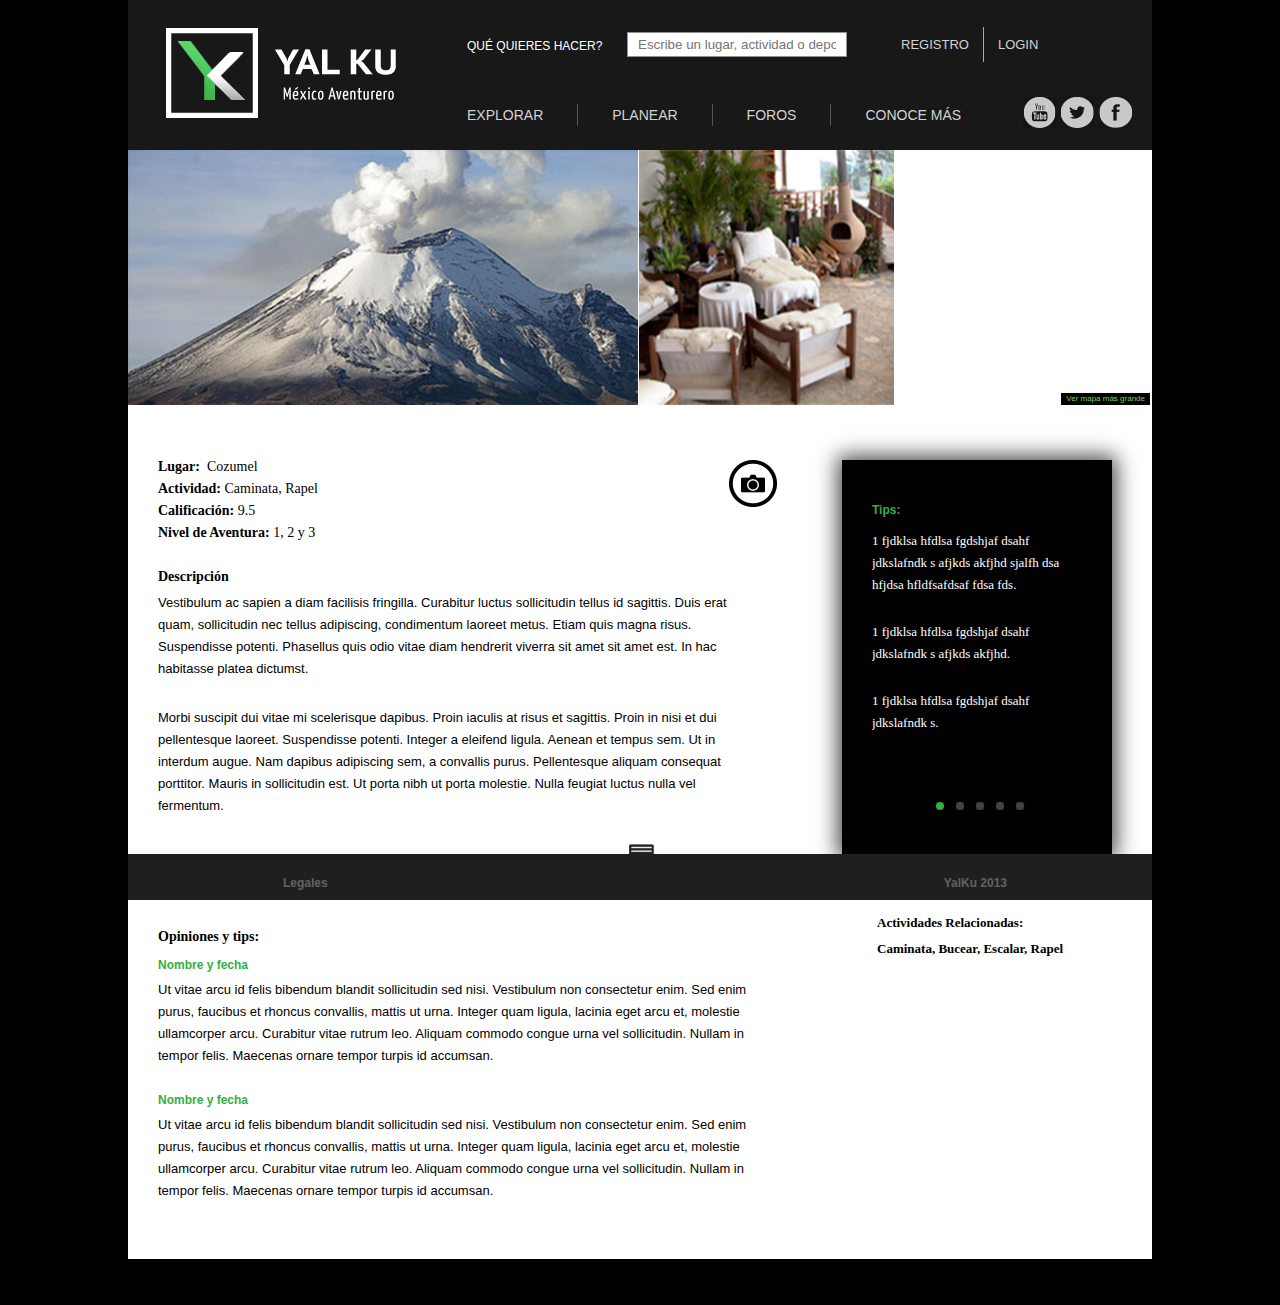
==== public/detalle.html @ 4f86a55d "home y detalle con sus nuevos tamanios (ancho de 1024)@" ====
<!DOCTYPE html PUBLIC "-//W3C//DTD HTML 4.01 Transitional//EN">
<html xmlns="http://www.w3.org/1999/xhtml">
	<head>
		<!-- Ultima actualizacion: 23/SEP/2013 -->
		<meta http-equiv="Content-Type" content="text/html; charset=utf-8" />
		<title>Yalku</title>
		<link rel="stylesheet" href="statics/css/styles.css" type="text/css" media="screen"/>
		<link rel="shortcut icon" href="statics/img/favicon.ico" type="image/x-icon" />
		<script type="text/javascript" src="statics/js/jquery-1.10.2.min.js"></script>
		<script type="text/javascript" src="statics/js/jcarousellite_1.0.1.js"></script>
		<script type="text/javascript" src="statics/js/basic.js"></script>
		<script src="statics/js/modernizr.custom.js"></script>
	</head>
	<body>
		<div id="wrapper">
			<div id="container">
				<!--     ****************     #header   *******************     -->
				<div id="header">
					<div class="logoContainer container">
						<a title="YalKu M&eacute;xico" href="index.html"><img alt="Logo YalKu" src="statics/img/logo-yalku.png" /></a>
					</div><!-- .logoContainer -->

					<div class="topContainer container">
						<div class="menuSearch">
							<label>QUÉ QUIERES HACER?</label>
							<input type="text" placeholder="Escribe un lugar, actividad o deporte" />
						</div>
						<ul class="menuLogin menuHorizontal">
							<li class="cl-effect-5"><a title="REGISTRO" href="#"><span data-hover="REGISTRO">REGISTRO</span></a></li><span class="separator"><!-- separador --></span>
							<li class="cl-effect-5"><a title="LOGIN" href="#"><span data-hover="LOGIN">LOGIN</span></a></li>
						</ul>
						<div class="menuApps displayLogos hidden">
							<a class="logoStore" title="YALKU en App Store" href="#"><img src="statics/img/logo_apple.jpg" /></a>
							<a class="logoStore" title="YALKU en Google Play" href="#"><img src="statics/img/logo_android.jpg" /></a>
							<a class="logoApp" title="YALKU en App Store" href="#"><img src="statics/img/btn_appstore.jpg" /></a>
							<a class="logoApp" title="YALKU en Google Play" href="#"><img src="statics/img/btn_googleplay.jpg" /></a>
						</div>
					</div><!-- .topContainer -->
					
					<div class="bottomContainer container">
						<ul class="menuMain menuHorizontal">
							<li><a title="EXPLORAR" href="#" data-hover="EXPLORAR">EXPLORAR</a></li><span class="separator"><!-- separador --></span>
							<li><a title="PLANEAR" href="#" data-hover="PLANEAR">PLANEAR</a></li><span class="separator"><!-- separador --></span>
							<li><a title="FOROS" href="#" data-hover="FOROS">FOROS</a></li><span class="separator"><!-- separador --></span>
							<li><a title="CONOCE MÁS" href="#" data-hover="CONOCE MÁS">CONOCE MÁS</a></li>
						</ul>
						<ul class="menuSocial menuHorizontal">
							<li><a title="YalKu en Facebook" href="#"><img class="hiddens" alt="" src="statics/img/logo_facebook.jpg" /></a></li>
							<li><a title="YalKu en Twitter" href="#"><img class="hiddens" alt="" src="statics/img/logo_twitter.jpg" /></a></li>
							<li><a title="YalKu en Youtube" href="#"><img class="hiddens" alt="" src="statics/img/logo_youtube.jpg" /></a></li>
						</ul>
					</div><!-- .bottomContainer -->
				</div><!-- #header -->



				<!--     ****************     #content   *******************     -->
				<div id="content">

					<!-- - - - - - - - - - - - - - - - - - inicia detail container - - - - - - - - - - - - - - -->
					<div id="detailContent">
						<div id="headDetail">
							<img class="normal" alt="COZUMEL" src="statics/img/home/img2.jpg" />
							<div class="halfSize">
								<img alt="COZUMEL" src="statics/img/home/img3.jpg" />
							</div>
							<div class="map">
								<iframe width="427" height="430" frameborder="0" scrolling="no" marginheight="0" marginwidth="0" src="https://maps.google.com.mx/maps?f=q&amp;source=s_q&amp;hl=es&amp;geocode=&amp;q=puerto+vallarta&amp;aq=&amp;sll=19.320099,-99.152184&amp;sspn=1.426806,1.270294&amp;ie=UTF8&amp;hq=&amp;hnear=Puerto+Vallarta,+Jalisco&amp;t=m&amp;z=13&amp;ll=20.615845,-105.230256&amp;output=embed"></iframe>
								<small>
									<a href="https://maps.google.com.mx/maps?f=q&amp;source=embed&amp;hl=es&amp;geocode=&amp;q=puerto+vallarta&amp;aq=&amp;sll=19.320099,-99.152184&amp;sspn=1.426806,1.270294&amp;ie=UTF8&amp;hq=&amp;hnear=Puerto+Vallarta,+Jalisco&amp;t=m&amp;z=13&amp;ll=20.615845,-105.230256" style="color:#0000FF;text-align:left">Ver mapa más grande</a>
								</small>
							</div>
							<div class="clear"><!-- clear --></div>
						</div><!-- #headDetail -->

						<div class="bodyDetail">
							<div class="left">
								<div class="placeData infoDataSection">
									<a class="btnGallery btn" title="Galería" href="#"><span class="hidden">Galería</span></a>

									<ul class="dataList">
										<li><span>Lugar:&nbsp;</span> Cozumel</li>
										<li><span>Actividad:</span> Caminata, Rapel</li>
										<li><span>Calificaci&oacute;n:</span> 9.5</li>
										<li><span>Nivel de Aventura:</span> 1, 2 y 3</li>
									</ul>

									<h3>Descripción</h3>

									<p>Vestibulum ac sapien a diam facilisis fringilla. Curabitur luctus sollicitudin tellus id sagittis. Duis erat quam, sollicitudin nec tellus adipiscing, condimentum laoreet metus. Etiam quis magna risus. Suspendisse potenti. Phasellus quis odio vitae diam hendrerit viverra sit amet sit amet est. In hac habitasse platea dictumst.</p>

									<p>Morbi suscipit dui vitae mi scelerisque dapibus. Proin iaculis at risus et sagittis. Proin in nisi et dui pellentesque laoreet. Suspendisse potenti. Integer a eleifend ligula. Aenean et tempus sem. Ut in interdum augue. Nam dapibus adipiscing sem, a convallis purus. Pellentesque aliquam consequat porttitor. Mauris in sollicitudin est. Ut porta nibh ut porta molestie. Nulla feugiat luctus nulla vel fermentum.</p>

									<a class="btnAddTip btn" title="Agregar Sugerencia" href="#"><span class="hidden">Agregar Sugerencia</span></a>

								</div><!-- .placeData -->

								<div class="horizontalSeparator"><!-- Separador horizontal auxiliar --></div>

								<div class="opinionsData infoDataSection">
									<h3>Opiniones y tips:</h3>

									<h4>Nombre y fecha</h4>

									<p>Ut vitae arcu id felis bibendum blandit sollicitudin sed nisi. Vestibulum non consectetur enim. Sed enim purus, faucibus et rhoncus convallis, mattis ut urna. Integer quam ligula, lacinia eget arcu et, molestie ullamcorper arcu. Curabitur vitae rutrum leo. Aliquam commodo congue urna vel sollicitudin. Nullam in tempor felis. Maecenas ornare tempor turpis id accumsan.</p>

									<h4>Nombre y fecha</h4>

									<p>Ut vitae arcu id felis bibendum blandit sollicitudin sed nisi. Vestibulum non consectetur enim. Sed enim purus, faucibus et rhoncus convallis, mattis ut urna. Integer quam ligula, lacinia eget arcu et, molestie ullamcorper arcu. Curabitur vitae rutrum leo. Aliquam commodo congue urna vel sollicitudin. Nullam in tempor felis. Maecenas ornare tempor turpis id accumsan.</p>
								</div><!-- .opinionsData -->
							</div><!-- .left -->

							<div class="right">
								<div class="tipsContainer">
									
									<h4>Tips:</h4>

									<div id="carouselTips" class="carousel auto imageSliderExt">
									    <div class="jCarouselLite tipsListContainer">
									        <ul>
									            <li><span>
									            	<p>1 fjdklsa hfdlsa fgdshjaf dsahf jdkslafndk s afjkds akfjhd sjalfh dsa hfjdsa hfldfsafdsaf fdsa  fds.</p>
									            	<p>1 fjdklsa hfdlsa fgdshjaf dsahf jdkslafndk s afjkds akfjhd.</p>
									            	<p>1 fjdklsa hfdlsa fgdshjaf dsahf jdkslafndk s.</p>
									            </span></li>
									            <li><span>
									            	<p>2 fjdklsa hfdlsa fgdshjaf dsahf jdkslafndk s afjkds akfjhd.</p>
									            	<p>2 fjdklsa hfdlsa fgdshjaf dsahf jdkslafndk s afjkds akfjhd sjalfh dsa hfjdsa hfld aifhdsjakfh djsl fdsa fjkdslafnjlh j</p>
									            </span></li>
									            <li><span>
									            	<p>3 fjdklsa hfdlsa fgdshjaf dsahf jdkslafndk s afjkds akfjhd sjalfh dsa hfjdsa hfld aifhdsjakfh djsl fdsa fjkdslafnjlh fjsak;d f djsafdsa fdsafkdas f kdaf das fdhas fd safhdhfklahfuihasakfjafdjafb  fhdsajklf hdshf d kfdl sahfdf a dhjkfhk j</p>
									            </span></li>
									            <li><span>
									            	<p>4 fjdklsa hfdlsa fgdshjaf dsahf jdkslafndk s afjkds akfjhd sjalfh dsa hfjdsa hfld aifhdsjakfh djsl fdsa fjkdslafnjlh j</p>
									            	<p>4 fjdklsa hfdlsa fgdshjaf dsahf jdkslafndk s.</p>
									            </span></li>
									            <li><span>
									            	<p>5 fjdklsa hfdlsa fgdshjaf dsahf jdkslafndk s afjkds akfjhd sjalfh dsa hfjdsa hfld aifhdsjakfh.</p>
									            	<p>5 fjdklsa hfdlsa fgdshjaf dsahf jdkslafndk s afjkds. djsl fdsa fjkdslafnjlh j.</p>
									            </span></li>
									        </ul>
									    </div><!-- .jCarouselLite -->
									    <div class="clear"></div>  

									    <div class="carouselBtns">
									        <button class="1 selected"><span class="hidden">1</span></button>
									        <button class="2"><span class="hidden">2</span></button>
									        <button class="3"><span class="hidden">3</span></button>
									        <button class="4"><span class="hidden">4</span></button>
									        <button class="5 0"><span class="hidden">5</span></button>
									        <div class="clear"></div>
									    </div> 
									</div><!-- .carouselTips -->  
								</div><!-- .tipsContainer -->

								<div class="textBox">
									<!--ul>
										<li><span>Actividades Relacionadas:</span> Caminata, Bucear, Escalar, Rapel</li>
									</ul-->
									<p>Actividades Relacionadas: Caminata, Bucear, Escalar, Rapel</p>
								</div>
							</div><!-- .right -->
							
							<div class="clear"><!-- clear --></div>
						</div><!-- .bodyDetail -->
					</div><!-- #detailContent -->
					<!-- - - - - - - - - - - - - - - - - - termina detail container - - - - - - - - - - - - - - -->


					<!--p style="font-family:'YanoneBold'">Lorem ipsum dolor sit amet, consectetur adipiscing elit. Mauris tristique molestie varius. Phasellus eget nulla venenatis, malesuada eros at, facilisis tellus. Cras tempor metus sit amet libero venenatis, id congue ipsum interdum. Sed bibendum lacus a odio auctor laoreet. Morbi tellus massa, ullamcorper ut semper quis, interdum et neque. Aenean id nisi imperdiet, dictum justo non, volutpat nibh. Morbi mollis orci in faucibus condimentum. Cras pretium quis lorem et tempor. Nulla consectetur ultrices elit, id sollicitudin nunc auctor eu. Etiam rhoncus molestie lacus eget pretium. Nunc convallis quam vitae pharetra fermentum.</p>

					<p style="font-family:'YanoneLight'">Curabitur auctor eros eget eros vehicula, sit amet scelerisque massa fringilla. Curabitur rutrum tincidunt mollis. Interdum et malesuada fames ac ante ipsum primis in faucibus. Aliquam malesuada sit amet tellus sed viverra. Aliquam molestie facilisis erat nec luctus. Duis eu purus sollicitudin, hendrerit lacus id, dictum neque. Maecenas vestibulum fringilla feugiat. Vestibulum luctus leo eu molestie sollicitudin. Aliquam non enim vulputate, tristique odio laoreet, pretium dolor. Proin commodo mauris ac dui pulvinar, non mollis nulla faucibus.</p>

					<p style="font-family:'YanoneRegular'">Proin adipiscing ut turpis non condimentum. Nullam eu pharetra tellus, ac mattis nunc. Vestibulum tristique lacus quis rutrum pretium. Donec elementum augue ut enim feugiat, et sagittis libero laoreet. Mauris hendrerit lacus eget ante auctor sollicitudin. Maecenas placerat metus molestie dui facilisis, nec pulvinar erat fermentum. Quisque eu vehicula felis. Donec bibendum risus ut felis dapibus sollicitudin.</p>

					<p style="font-family:'YanoneThin'">Sed diam magna, aliquam eu orci eget, suscipit pulvinar orci. Cras vitae posuere sapien. Suspendisse potenti. Nulla non interdum risus, vitae malesuada purus. Fusce convallis sagittis lectus, ornare dignissim ligula ullamcorper ac. Fusce faucibus nunc vitae est feugiat lobortis. Sed aliquet consectetur diam. Praesent ultricies nisl at fermentum sodales. Sed id pretium enim. Donec molestie porttitor elit vel fermentum. Nullam metus mauris, placerat eu tincidunt quis, dictum egestas eros. Donec lacinia ac metus non posuere. Interdum et malesuada fames ac ante ipsum primis in faucibus. Maecenas ac dolor blandit massa lacinia blandit sit amet nec dolor. Nulla purus eros, venenatis non mi at, rhoncus hendrerit risus. Curabitur in sollicitudin eros, non eleifend velit.</p-->
				</div><!-- #content -->



				<!--     ****************     #footer   *******************     -->
				<div id="footer">
					<a href="#">Legales</a>
					<p>YalKu 2013</p>
				</div><!-- #footer -->

			</div><!-- #container -->
		</div><!-- #wrapper -->
	</body>
</html>
<!--
¿¡'<>!"·$%&/()=?¿Ç*^¨Ñ_:;,.-ñ´`+ç≤|@#¢∞¬÷“”≠´‚}][{~–…„'
	-->
---- public/statics/css/styles.css ----
@charset "UTF-8";
/* CSS Document */
/*
* (es) Estilos Principales
* (en) Central Stylesheet
*
* @creator Susana Aguirre
* @proyect YalKu Mexico
* @file styles.css
* @05/09/2013
*
*/
/* Fonts CSS */
@import url(core/fonts.css);
/* Efectos CSS */
@import url(core/fx.css);
/* Core CSS */
@import url(core/core.css);
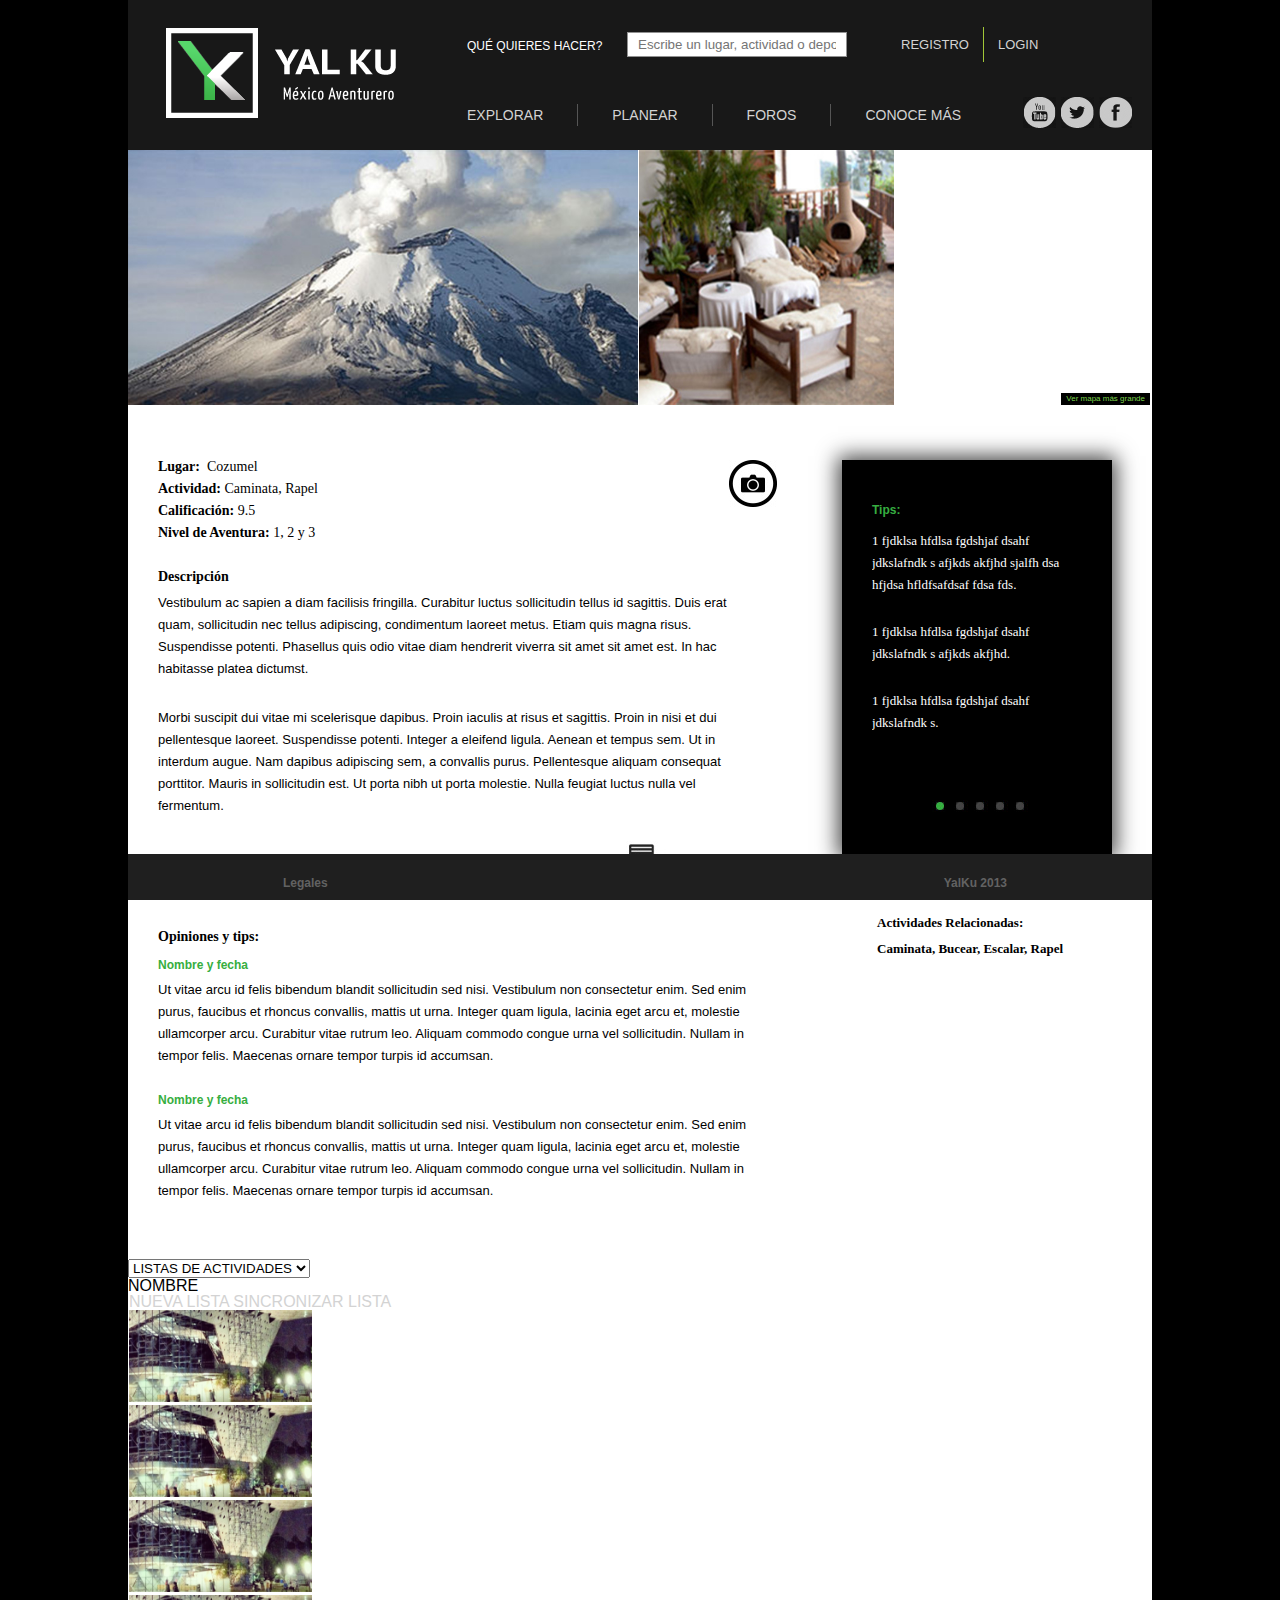
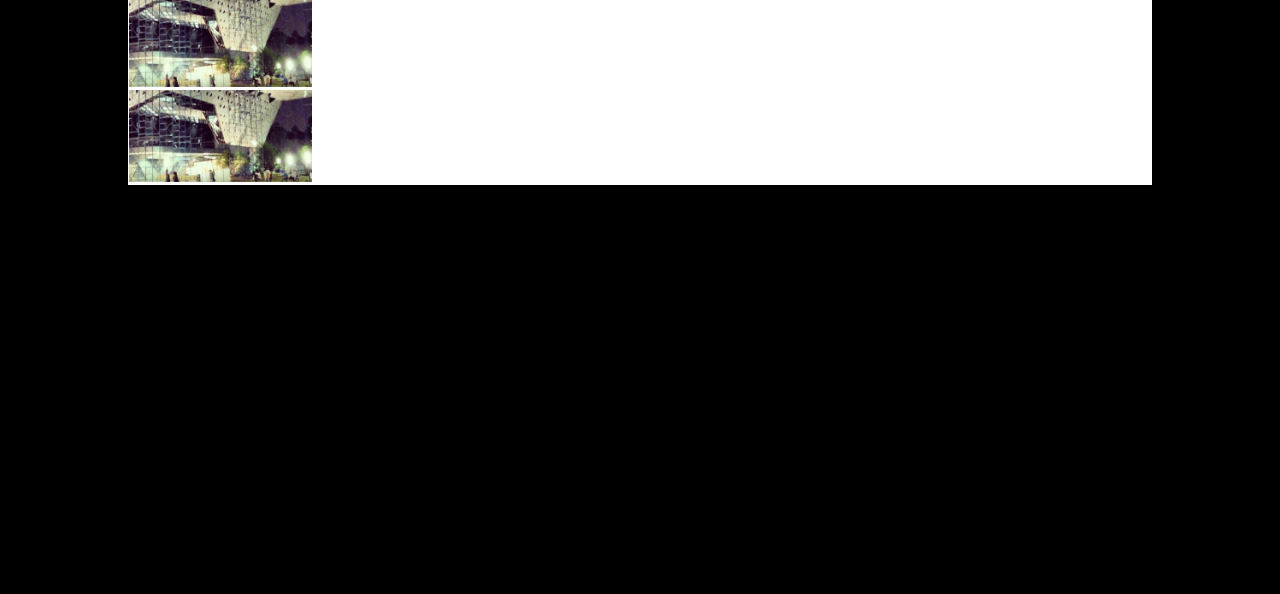
==== commit 44b5183d: "antes de comenzar con el buscador" ====
--- a/public/detalle.html
+++ b/public/detalle.html
@@ -1,7 +1,7 @@
 <!DOCTYPE html PUBLIC "-//W3C//DTD HTML 4.01 Transitional//EN">
 <html xmlns="http://www.w3.org/1999/xhtml">
 	<head>
-		<!-- Ultima actualizacion: 23/SEP/2013 -->
+		<!-- Ultima actualizacion: 03/OCT/2013 -->
 		<meta http-equiv="Content-Type" content="text/html; charset=utf-8" />
 		<title>Yalku</title>
 		<link rel="stylesheet" href="statics/css/styles.css" type="text/css" media="screen"/>
@@ -163,6 +163,26 @@
 							
 							<div class="clear"><!-- clear --></div>
 						</div><!-- .bodyDetail -->
+
+						<div class="listsSection">
+							<div class="headListsSection">
+								<select>
+									<option>LISTAS DE ACTIVIDADES</option>
+								</select>
+								<h5>NOMBRE</h5>
+								<a title="NUEVA LISTA" href="">NUEVA LISTA</a> <span class="separator"><!-- separador --></span>
+								<a title="SINCRONIZAR LISTA" href="">SINCRONIZAR LISTA</a>
+							</div>
+							<div class="bodyListsSection">
+								<ul>
+									<li><a href=""><img src="statics/img/home/img1.jpg" width="183" height="92" /></a></li>
+									<li><a href=""><img src="statics/img/home/img1.jpg" width="183" height="92" /></a></li>
+									<li><a href=""><img src="statics/img/home/img1.jpg" width="183" height="92" /></a></li>
+									<li><a href=""><img src="statics/img/home/img1.jpg" width="183" height="92" /></a></li>
+									<li><a href=""><img src="statics/img/home/img1.jpg" width="183" height="92" /></a></li>
+								</ul>
+							</div>
+						</div><!-- .listsWrapper -->
 					</div><!-- #detailContent -->
 					<!-- - - - - - - - - - - - - - - - - - termina detail container - - - - - - - - - - - - - - -->
 
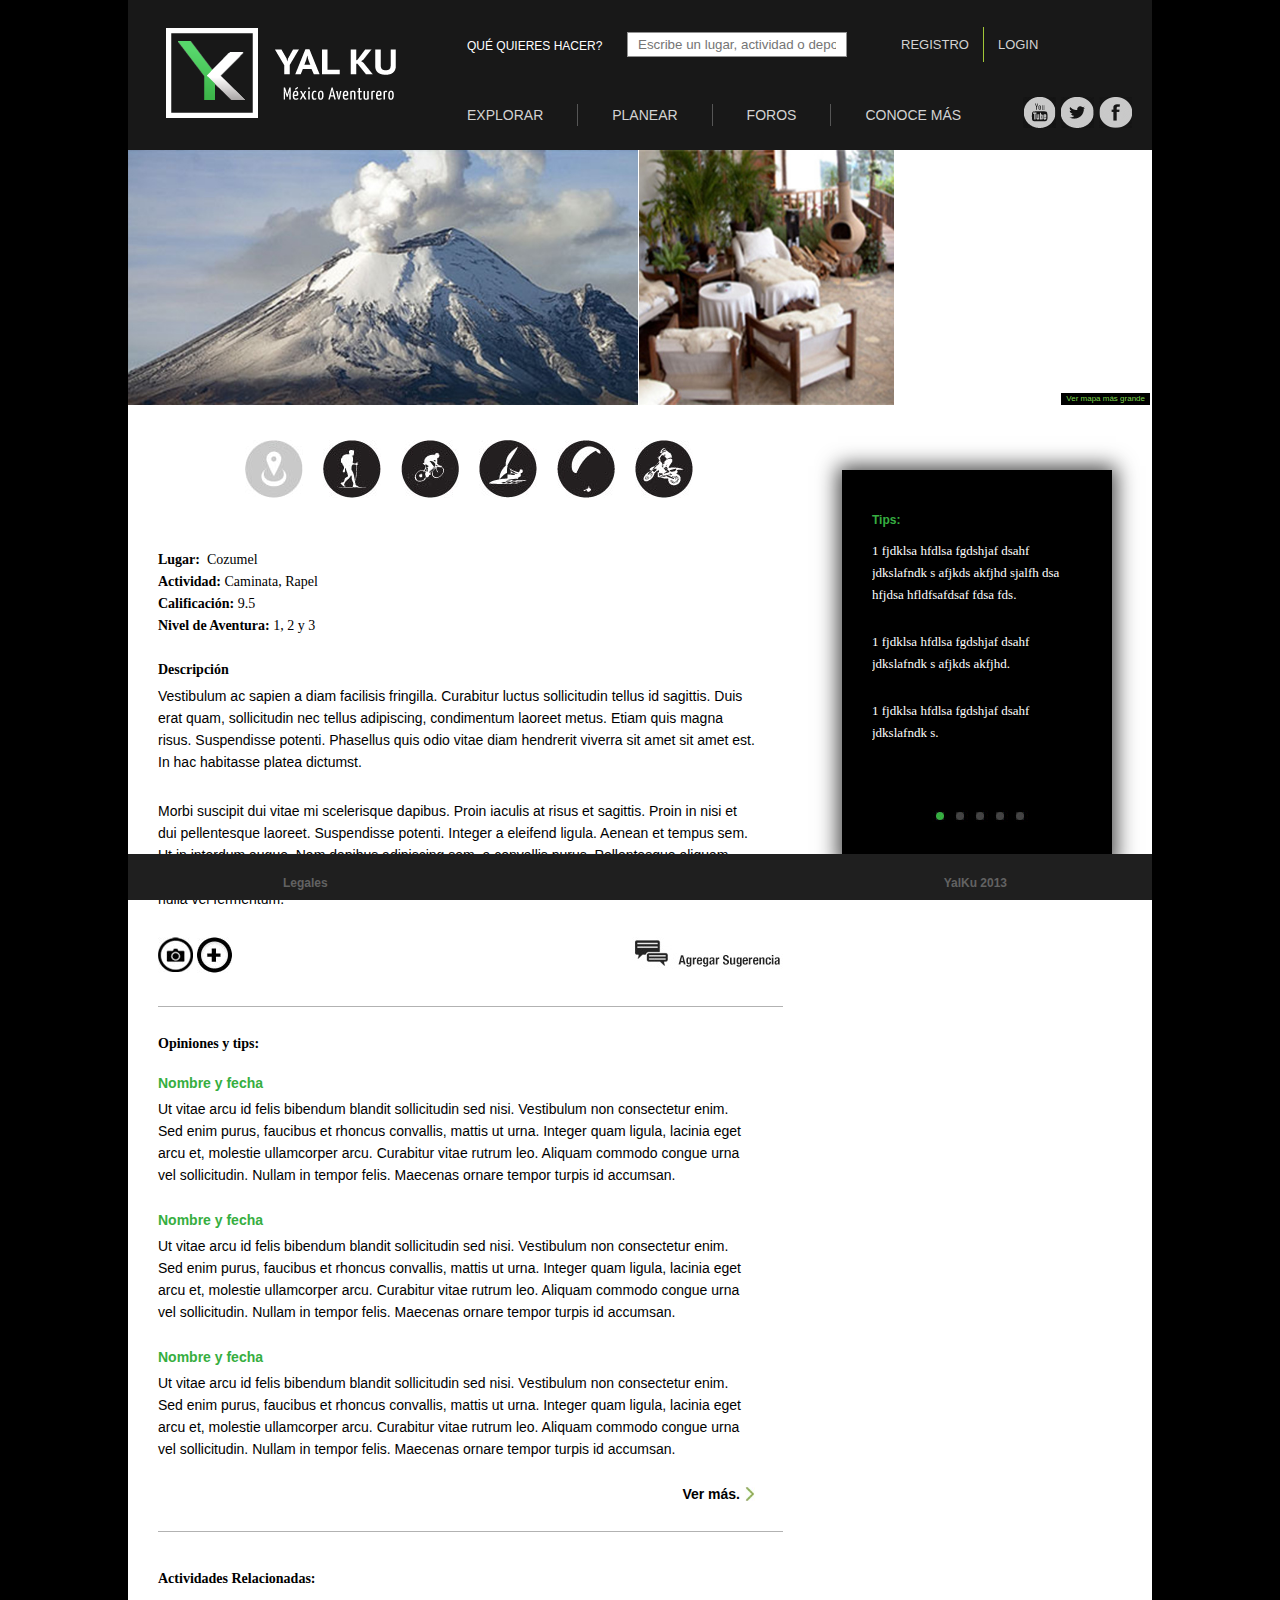
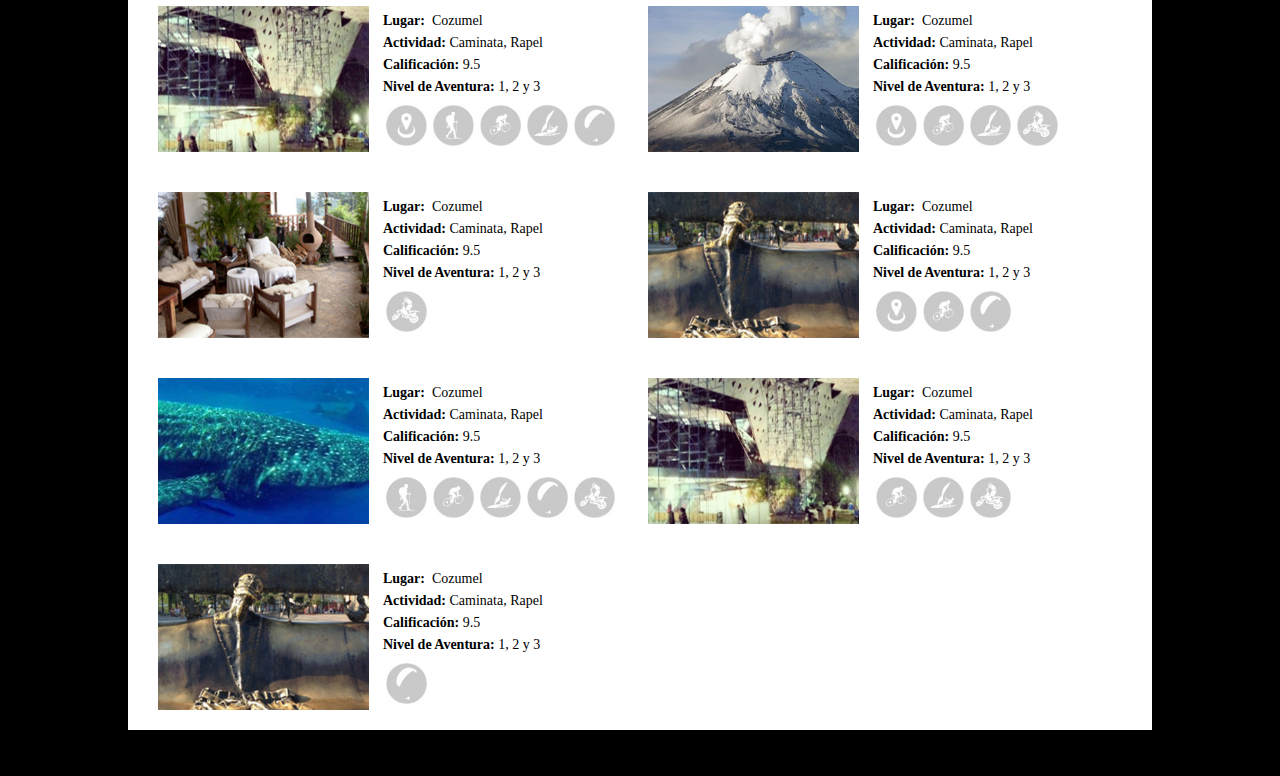
==== commit 98bf3e47: "detalle version 2. Nuevos iconos de filtro y listas de actividades relacionada. (sin galer'ia)" ====
--- a/public/detalle.html
+++ b/public/detalle.html
@@ -76,7 +76,14 @@
 						<div class="bodyDetail">
 							<div class="left">
 								<div class="placeData infoDataSection">
-									<a class="btnGallery btn" title="Galería" href="#"><span class="hidden">Galería</span></a>
+									<ul id="filtersList">
+										<li><a class="location selected" href=""><img class="hidden" src="statics/img/icons/location_black.jpg" /></a></li>
+										<li><a class="hike" href=""><img class="hidden" src="statics/img/icons/hike_black.jpg" /></a></li>
+										<li><a class="bike" href=""><img class="hidden" src="statics/img/icons/bike_black.jpg" /></a></li>
+										<li><a class="water" href=""><img class="hidden" src="statics/img/icons/water_black.jpg" /></a></li>
+										<li><a class="air" href=""><img class="hidden" src="statics/img/icons/air_black.jpg" /></a></li>
+										<li><a class="atv" href=""><img class="hidden" src="statics/img/icons/atv_black.jpg" /></a></li>
+									</ul>
 
 									<ul class="dataList">
 										<li><span>Lugar:&nbsp;</span> Cozumel</li>
@@ -91,8 +98,11 @@
 
 									<p>Morbi suscipit dui vitae mi scelerisque dapibus. Proin iaculis at risus et sagittis. Proin in nisi et dui pellentesque laoreet. Suspendisse potenti. Integer a eleifend ligula. Aenean et tempus sem. Ut in interdum augue. Nam dapibus adipiscing sem, a convallis purus. Pellentesque aliquam consequat porttitor. Mauris in sollicitudin est. Ut porta nibh ut porta molestie. Nulla feugiat luctus nulla vel fermentum.</p>
 
-									<a class="btnAddTip btn" title="Agregar Sugerencia" href="#"><span class="hidden">Agregar Sugerencia</span></a>
-
+									<div class="footBtns">
+										<a class="btnGallery btn" title="Galería" href="#"><span class="hidden">Galería</span></a>
+										<a class="btnAddPlace btn" title="Agregar a mis listas" href="#"><span class="hidden">Agregar</span></a>
+										<a class="btnAddTip btn" title="Agregar Sugerencia" href="#"><span class="hidden">Agregar Sugerencia</span></a>
+									</div>
 								</div><!-- .placeData -->
 
 								<div class="horizontalSeparator"><!-- Separador horizontal auxiliar --></div>
@@ -107,7 +117,18 @@
 									<h4>Nombre y fecha</h4>
 
 									<p>Ut vitae arcu id felis bibendum blandit sollicitudin sed nisi. Vestibulum non consectetur enim. Sed enim purus, faucibus et rhoncus convallis, mattis ut urna. Integer quam ligula, lacinia eget arcu et, molestie ullamcorper arcu. Curabitur vitae rutrum leo. Aliquam commodo congue urna vel sollicitudin. Nullam in tempor felis. Maecenas ornare tempor turpis id accumsan.</p>
+
+									<h4>Nombre y fecha</h4>
+
+									<p>Ut vitae arcu id felis bibendum blandit sollicitudin sed nisi. Vestibulum non consectetur enim. Sed enim purus, faucibus et rhoncus convallis, mattis ut urna. Integer quam ligula, lacinia eget arcu et, molestie ullamcorper arcu. Curabitur vitae rutrum leo. Aliquam commodo congue urna vel sollicitudin. Nullam in tempor felis. Maecenas ornare tempor turpis id accumsan.</p>
+
+									<a class="btn" title="Ver más" href="">Ver más.</a>
+									<div class="clear"></div>
 								</div><!-- .opinionsData -->
+
+								<div class="horizontalSeparator"><!-- Separador horizontal auxiliar --></div>
+
+
 							</div><!-- .left -->
 
 							<div class="right">
@@ -152,37 +173,159 @@
 									    </div> 
 									</div><!-- .carouselTips -->  
 								</div><!-- .tipsContainer -->
-
-								<div class="textBox">
-									<!--ul>
-										<li><span>Actividades Relacionadas:</span> Caminata, Bucear, Escalar, Rapel</li>
-									</ul-->
-									<p>Actividades Relacionadas: Caminata, Bucear, Escalar, Rapel</p>
-								</div>
 							</div><!-- .right -->
 							
 							<div class="clear"><!-- clear --></div>
+
+							<div class="relatedActivities">
+								<h3>Actividades Relacionadas:</h3>
+
+								<div class="activityBlock">
+									<span class="imageContainer">
+										<img alt="Cozumel" src="statics/img/home/img1.jpg" />
+									</span>
+
+									<ul class="dataList">
+										<li><span>Lugar:&nbsp;</span> Cozumel</li>
+										<li><span>Actividad:</span> Caminata, Rapel</li>
+										<li><span>Calificaci&oacute;n:</span> 9.5</li>
+										<li><span>Nivel de Aventura:</span> 1, 2 y 3</li>
+									</ul>
+
+									<ul class="activitiesIcons">
+										<li><img src="statics/img/icons/location_gray.jpg" /></li>
+										<li><img src="statics/img/icons/hike_gray.jpg" /></li>
+										<li><img src="statics/img/icons/bike_gray.jpg" /></li>
+										<li><img src="statics/img/icons/water_gray.jpg" /></li>
+										<li><img src="statics/img/icons/air_gray.jpg" /></li>
+										<li><img src="statics/img/icons/atv_gray.jpg" /></li>
+									</ul>
+									<div class="clear"><!-- clear --></div>
+								</div><!-- .activityBlock -->
+
+								<div class="activityBlock">
+									<span class="imageContainer">
+										<img alt="Cozumel" src="statics/img/home/img2.jpg" />
+									</span>
+
+									<ul class="dataList">
+										<li><span>Lugar:&nbsp;</span> Cozumel</li>
+										<li><span>Actividad:</span> Caminata, Rapel</li>
+										<li><span>Calificaci&oacute;n:</span> 9.5</li>
+										<li><span>Nivel de Aventura:</span> 1, 2 y 3</li>
+									</ul>
+
+									<ul class="activitiesIcons">
+										<li><img src="statics/img/icons/location_gray.jpg" /></li>
+										<li><img src="statics/img/icons/bike_gray.jpg" /></li>
+										<li><img src="statics/img/icons/water_gray.jpg" /></li>
+										<li><img src="statics/img/icons/atv_gray.jpg" /></li>
+									</ul>
+									<div class="clear"><!-- clear --></div>
+								</div><!-- .activityBlock -->
+
+								<div class="activityBlock">
+									<span class="imageContainer">
+										<img alt="Cozumel" src="statics/img/home/img3.jpg" />
+									</span>
+
+									<ul class="dataList">
+										<li><span>Lugar:&nbsp;</span> Cozumel</li>
+										<li><span>Actividad:</span> Caminata, Rapel</li>
+										<li><span>Calificaci&oacute;n:</span> 9.5</li>
+										<li><span>Nivel de Aventura:</span> 1, 2 y 3</li>
+									</ul>
+
+									<ul class="activitiesIcons">
+										<li><img src="statics/img/icons/atv_gray.jpg" /></li>
+									</ul>
+									<div class="clear"><!-- clear --></div>
+								</div><!-- .activityBlock -->
+
+								<div class="activityBlock">
+									<span class="imageContainer">
+										<img alt="Cozumel" src="statics/img/home/img4.jpg" />
+									</span>
+
+									<ul class="dataList">
+										<li><span>Lugar:&nbsp;</span> Cozumel</li>
+										<li><span>Actividad:</span> Caminata, Rapel</li>
+										<li><span>Calificaci&oacute;n:</span> 9.5</li>
+										<li><span>Nivel de Aventura:</span> 1, 2 y 3</li>
+									</ul>
+
+									<ul class="activitiesIcons">
+										<li><img src="statics/img/icons/location_gray.jpg" /></li>
+										<li><img src="statics/img/icons/bike_gray.jpg" /></li>
+										<li><img src="statics/img/icons/air_gray.jpg" /></li>
+									</ul>
+									<div class="clear"><!-- clear --></div>
+								</div><!-- .activityBlock -->
+
+								<div class="activityBlock">
+									<span class="imageContainer">
+										<img alt="Cozumel" src="statics/img/home/img5.jpg" />
+									</span>
+
+									<ul class="dataList">
+										<li><span>Lugar:&nbsp;</span> Cozumel</li>
+										<li><span>Actividad:</span> Caminata, Rapel</li>
+										<li><span>Calificaci&oacute;n:</span> 9.5</li>
+										<li><span>Nivel de Aventura:</span> 1, 2 y 3</li>
+									</ul>
+
+									<ul class="activitiesIcons">
+										<li><img src="statics/img/icons/hike_gray.jpg" /></li>
+										<li><img src="statics/img/icons/bike_gray.jpg" /></li>
+										<li><img src="statics/img/icons/water_gray.jpg" /></li>
+										<li><img src="statics/img/icons/air_gray.jpg" /></li>
+										<li><img src="statics/img/icons/atv_gray.jpg" /></li>
+									</ul>
+									<div class="clear"><!-- clear --></div>
+								</div><!-- .activityBlock -->
+
+								<div class="activityBlock">
+									<span class="imageContainer">
+										<img alt="Cozumel" src="statics/img/home/img6.jpg" />
+									</span>
+
+									<ul class="dataList">
+										<li><span>Lugar:&nbsp;</span> Cozumel</li>
+										<li><span>Actividad:</span> Caminata, Rapel</li>
+										<li><span>Calificaci&oacute;n:</span> 9.5</li>
+										<li><span>Nivel de Aventura:</span> 1, 2 y 3</li>
+									</ul>
+
+									<ul class="activitiesIcons">
+										<li><img src="statics/img/icons/bike_gray.jpg" /></li>
+										<li><img src="statics/img/icons/water_gray.jpg" /></li>
+										<li><img src="statics/img/icons/atv_gray.jpg" /></li>
+									</ul>
+									<div class="clear"><!-- clear --></div>
+								</div><!-- .activityBlock -->
+
+								<div class="activityBlock">
+									<span class="imageContainer">
+										<img alt="Cozumel" src="statics/img/home/img7.jpg" />
+									</span>
+
+									<ul class="dataList">
+										<li><span>Lugar:&nbsp;</span> Cozumel</li>
+										<li><span>Actividad:</span> Caminata, Rapel</li>
+										<li><span>Calificaci&oacute;n:</span> 9.5</li>
+										<li><span>Nivel de Aventura:</span> 1, 2 y 3</li>
+									</ul>
+
+									<ul class="activitiesIcons">
+										<li><img src="statics/img/icons/air_gray.jpg" /></li>
+									</ul>
+									<div class="clear"><!-- clear --></div>
+								</div><!-- .activityBlock -->
+
+								<div class="clear"><!-- clear --></div>
+							</div>
+
 						</div><!-- .bodyDetail -->
-
-						<div class="listsSection">
-							<div class="headListsSection">
-								<select>
-									<option>LISTAS DE ACTIVIDADES</option>
-								</select>
-								<h5>NOMBRE</h5>
-								<a title="NUEVA LISTA" href="">NUEVA LISTA</a> <span class="separator"><!-- separador --></span>
-								<a title="SINCRONIZAR LISTA" href="">SINCRONIZAR LISTA</a>
-							</div>
-							<div class="bodyListsSection">
-								<ul>
-									<li><a href=""><img src="statics/img/home/img1.jpg" width="183" height="92" /></a></li>
-									<li><a href=""><img src="statics/img/home/img1.jpg" width="183" height="92" /></a></li>
-									<li><a href=""><img src="statics/img/home/img1.jpg" width="183" height="92" /></a></li>
-									<li><a href=""><img src="statics/img/home/img1.jpg" width="183" height="92" /></a></li>
-									<li><a href=""><img src="statics/img/home/img1.jpg" width="183" height="92" /></a></li>
-								</ul>
-							</div>
-						</div><!-- .listsWrapper -->
 					</div><!-- #detailContent -->
 					<!-- - - - - - - - - - - - - - - - - - termina detail container - - - - - - - - - - - - - - -->
 
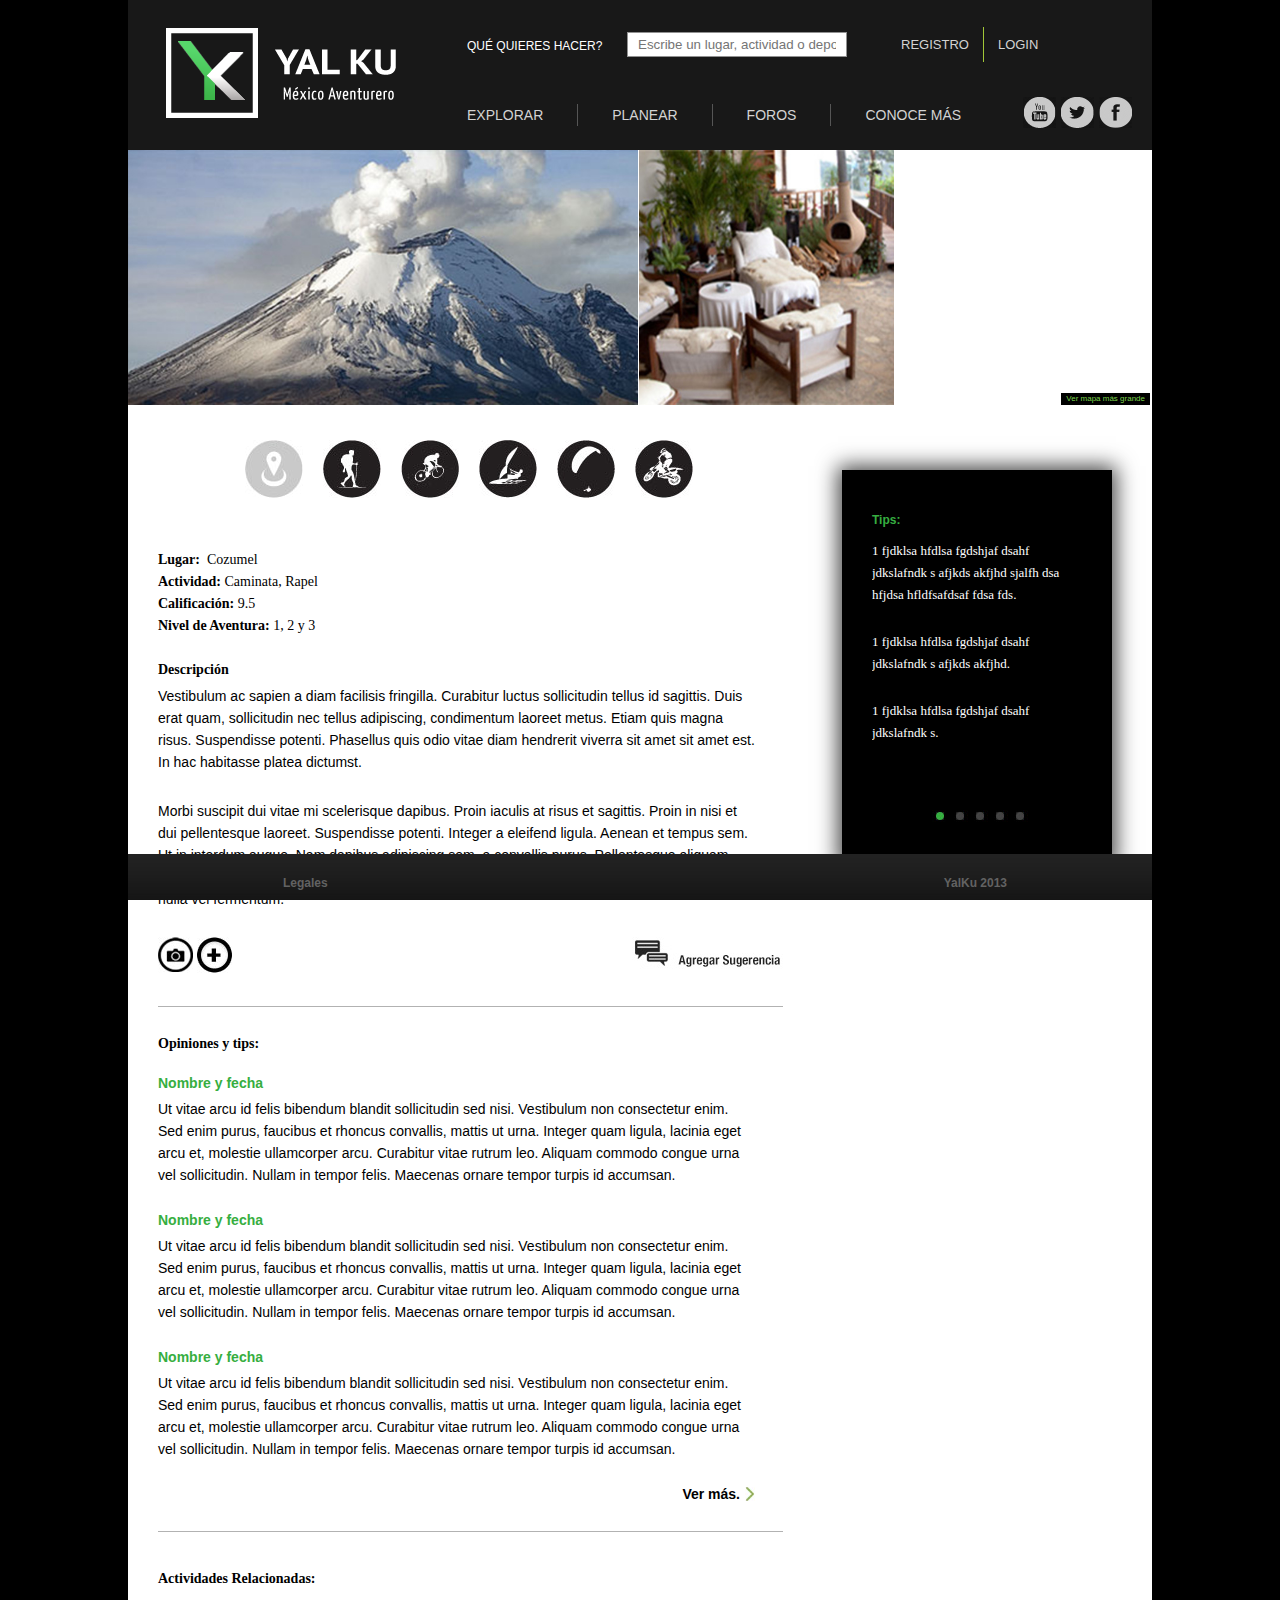
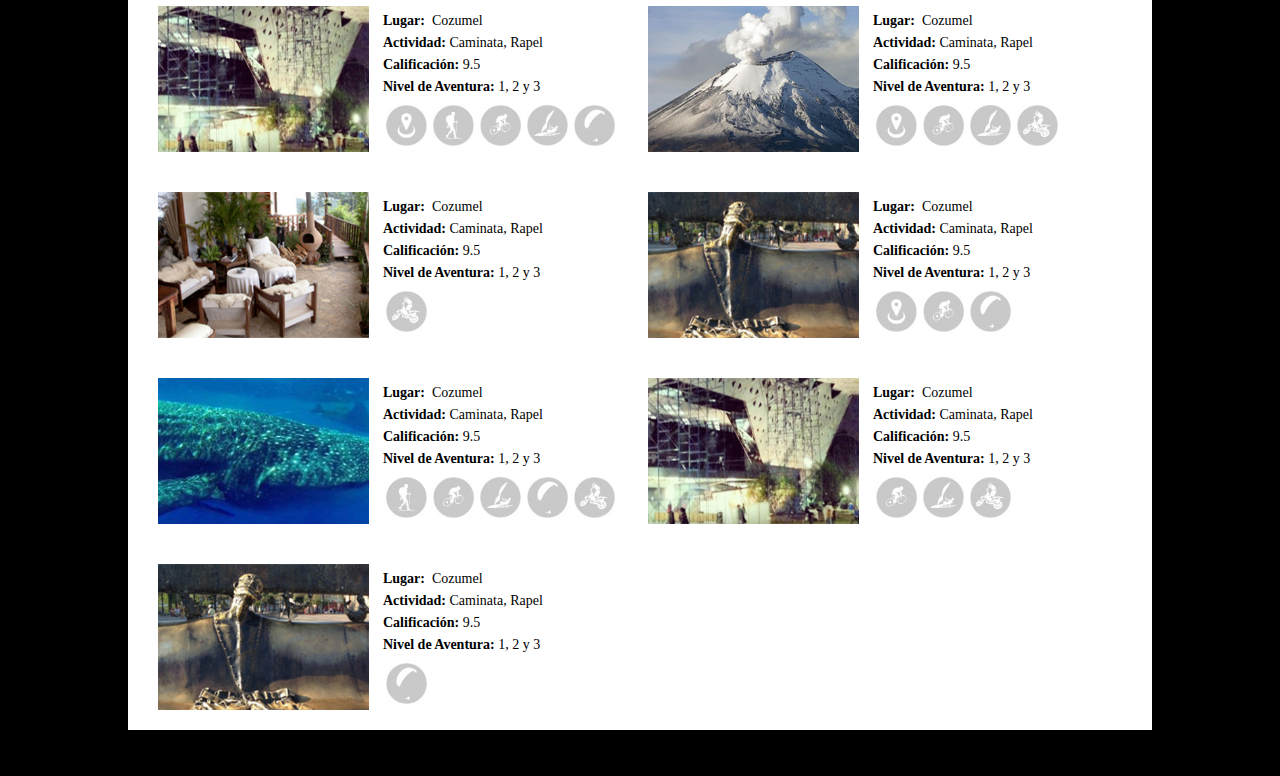
==== commit 60127206: "listas de rutas agregadas y pantallas de registro y login a medias" ====
--- a/public/detalle.html
+++ b/public/detalle.html
@@ -4,7 +4,8 @@
 		<!-- Ultima actualizacion: 03/OCT/2013 -->
 		<meta http-equiv="Content-Type" content="text/html; charset=utf-8" />
 		<title>Yalku</title>
-		<link rel="stylesheet" href="statics/css/styles.css" type="text/css" media="screen"/>
+		<link rel="stylesheet" href="statics/css/styles.css" type="text/css"/>
+		<link rel="stylesheet" href="statics/css/page/detail.css" type="text/css"/>
 		<link rel="shortcut icon" href="statics/img/favicon.ico" type="image/x-icon" />
 		<script type="text/javascript" src="statics/js/jquery-1.10.2.min.js"></script>
 		<script type="text/javascript" src="statics/js/jcarousellite_1.0.1.js"></script>
@@ -99,7 +100,7 @@
 									<p>Morbi suscipit dui vitae mi scelerisque dapibus. Proin iaculis at risus et sagittis. Proin in nisi et dui pellentesque laoreet. Suspendisse potenti. Integer a eleifend ligula. Aenean et tempus sem. Ut in interdum augue. Nam dapibus adipiscing sem, a convallis purus. Pellentesque aliquam consequat porttitor. Mauris in sollicitudin est. Ut porta nibh ut porta molestie. Nulla feugiat luctus nulla vel fermentum.</p>
 
 									<div class="footBtns">
-										<a class="btnGallery btn" title="Galería" href="#"><span class="hidden">Galería</span></a>
+										<a class="btnGallery btn" title="Galería" href="galeria.html"><span class="hidden">Galería</span></a>
 										<a class="btnAddPlace btn" title="Agregar a mis listas" href="#"><span class="hidden">Agregar</span></a>
 										<a class="btnAddTip btn" title="Agregar Sugerencia" href="#"><span class="hidden">Agregar Sugerencia</span></a>
 									</div>
--- a/public/statics/css/styles.css
+++ b/public/statics/css/styles.css
@@ -5,14 +5,20 @@
 * (en) Central Stylesheet
 *
 * @creator Susana Aguirre
-* @proyect YalKu Mexico
+* @project YalKu Mexico
 * @file styles.css
 * @05/09/2013
 *
 */
+/* General CSS */
+@import url(core/general.css);
 /* Fonts CSS */
 @import url(core/fonts.css);
+/* Modal Window CSS */
+@import url(core/modalWindow.css);
+/* Core CSS */
+@import url(core/core.css);
 /* Efectos CSS */
 @import url(core/fx.css);
-/* Core CSS */
-@import url(core/core.css);+/* Fix CSS */
+@import url(core/fix.css);--- a/public/statics/css/page/detail.css
+++ b/public/statics/css/page/detail.css
@@ -0,0 +1,96 @@
+@charset "UTF-8";
+/* CSS Document */
+/*
+ * (es) Estilos para la p'agina de detalle 
+ * (en) detail stylesheet
+ * 
+ * @creator Susana Aguirre
+ * @project YalKu Mexico
+ * @file detail.css
+ * @05/SEP/2013
+ */
+/*  ------------------  DETAIL  ------------------- */
+#detailContent { background: #ffffff; color: #000; }
+#headDetail, #headDetail .map, #headDetail iframe { height: 255px; }
+	#headDetail img, #headDetail .halfSize, #headDetail .map { display: block; float: left; }
+	#headDetail img, #headDetail .halfSize { height: 100%; margin-right: 1px; }
+		#headDetail .halfSize { position: relative; width: 255px; overflow: hidden; background: yellow; }
+		#headDetail .halfSize img { position: absolute; width: auto; left: -50%; }
+	#headDetail img.normal { width: 510px; }
+	#headDetail .map, #headDetail iframe { width: 255px; }
+	#headDetail .map { position: relative; }
+	#headDetail .map small { position: absolute; bottom: 0; right: 0; padding: 2px 5px; background: #000; font-size: 50%; }
+	#headDetail .map small a { color: #7bd24b !important; }
+
+#detailContent .left, #detailContent .right { float: left; padding-bottom: 30px; }
+	#detailContent .left { width: 674px; }
+		#detailContent .infoDataSection { padding: 0 47px 0 30px; }
+		#detailContent .placeData { position: relative; margin-top: 35px; }
+			#filtersList { display: block; height: 58px; padding-left: 77px; }
+			#filtersList li, #filtersList li a { display: block; width: 58px; height: 58px; }
+			#filtersList li { float: left; margin: 0 10px; }
+			#filtersList li a { background: url("../../img/grid-filters.jpg") no-repeat 0 0; }
+				#filtersList .location { background-position: 0px 0px; }
+				#filtersList .location:hover, #filtersList .location.selected { background-position: 0px -58px; }
+				#filtersList .hike { background-position: -58px 0px; }
+				#filtersList .hike:hover, #filtersList .hike.selected { background-position: -58px -58px; }
+				#filtersList .bike { background-position: -116px 0px; }
+				#filtersList .bike:hover, #filtersList .bike.selected { background-position: -116px -58px; }
+				#filtersList .water { background-position: -174px 0px; }
+				#filtersList .water:hover, #filtersList .water.selected { background-position: -174px -58px; }
+				#filtersList .air { background-position: -232px 0px; }
+				#filtersList .air:hover, #filtersList .air.selected { background-position: -232px -58px; }
+				#filtersList .atv { background-position: -290px 0px; }
+				#filtersList .atv:hover, #filtersList .atv.selected { background-position: -290px -58px; }
+			
+			.infoDataSection .dataList { margin-top: 55px; }	
+				 .dataList li span, .infoDataSection h3, .relatedActivities h3 { font-family: Verdana; font-weight: bold; font-size: 14px; }
+				 .dataList li { margin: 8px 0; font-family: Verdana; font-size: 14px; }
+			.infoDataSection h3 { margin-top: 30px; }
+			.infoDataSection h4 { margin-top: 25px; font-size: 14px; }
+			.infoDataSection p { margin: 8px 0 27px; font-size: 14px; line-height: 22px; }
+
+			.infoDataSection .footBtns, .left .horizontalSeparator { width: 625px; }
+
+.btnGallery { display: inline-block; width: 35px; height: 36px; background: url("../../img/btn_galeria.jpg") no-repeat 0 0; }
+.btnAddPlace { display: inline-block; width: 35px; height: 36px; background: url("../../img/btn_agregar_lugar.jpg") no-repeat 0 0; }
+.btnAddTip { display: block; float: right; width: 151px; height: 33px; background: url("../../img/btn_agregar_sugerencia.jpg") no-repeat 0 0; }
+.opinionsData .btn { width: auto; float: right; padding-right: 15px; background: url("../../img/btn_ver_mas_tips.jpg") no-repeat right; color: #000; font-size: 14px; font-weight: bold; }
+.horizontalSeparator { height: 1px; background-color: #b2b2b2; }
+	.left .horizontalSeparator { margin: 30px 0 10px 30px; }
+
+
+	#detailContent .right { width: 350px; }
+		.tipsContainer, #carouselTips, #carouselTips .tipsListContainer { width: 215px; }
+
+		.tipsContainer { /*w:270px;h:395px;*/ padding: 40px 25px 20px 30px; 
+			height: 335px; margin: 65px auto;
+			color: #fff; font-size: 12px; line-height: 20px;
+			background: #000000; -webkit-box-shadow:  0px 0px 20px 4px #444; box-shadow:  0px 0px 20px 4px #444; }
+
+		h4 { color: #36ae40; font-weight: bold; }
+		.tipsContainer p { margin: 10px 0 25px; padding-right: 5px; font-size: 13px; line-height: 22px; font-family: Verdana; }
+
+		#carouselTips { height: 305px; overflow: hidden; }
+		#carouselTips .tipsListContainer ul li { margin-right: 30px; }
+		#carouselTips .tipsListContainer ul li span { display: block; width:215px; height:265px; overflow-y: auto; }
+
+		.carouselBtns { margin: 15 auto 0; width: 100px; height: 12px; background: black }
+		.carouselBtns button { display: block; float: left; width: 16px; height: 12px; margin: 0 2px; padding: 0; 
+			border: none; background: #000000 url("../../img/punto_verde_gris.jpg") no-repeat 2px 0px; }
+		.carouselBtns button.selected { background-position: -10px 0px; }
+		.carouselBtns button:hover { cursor: pointer; }
+
+		.textBox { width: 200px; margin: 0 auto; font-weight: bold; font-family: Verdana; font-size: 13px; line-height: 26px; }
+
+.relatedActivities { padding-left: 30px; }
+.activityBlock { width: 470px; /*min-height: 190px;*/ float: left; margin: 20px 20px 20px 0px; overflow: hidden; }
+	.activityBlock, .activityBlock .imageContainer, .activityBlock .imageContainer img { height: 146px; }
+	.activityBlock .imageContainer { display: block; float: left; position: relative; width: 211px; overflow: hidden; }
+	.activityBlock .imageContainer img { position: absolute; top: 0; left: -18%; width: auto; }
+	.activityBlock .dataList, .activityBlock .activitiesIcons { float: right; width: 245px; }
+		.activitiesIcons img { width: 41px; height: 41px; margin: 3px; display: block; float: left; }
+
+
+
+
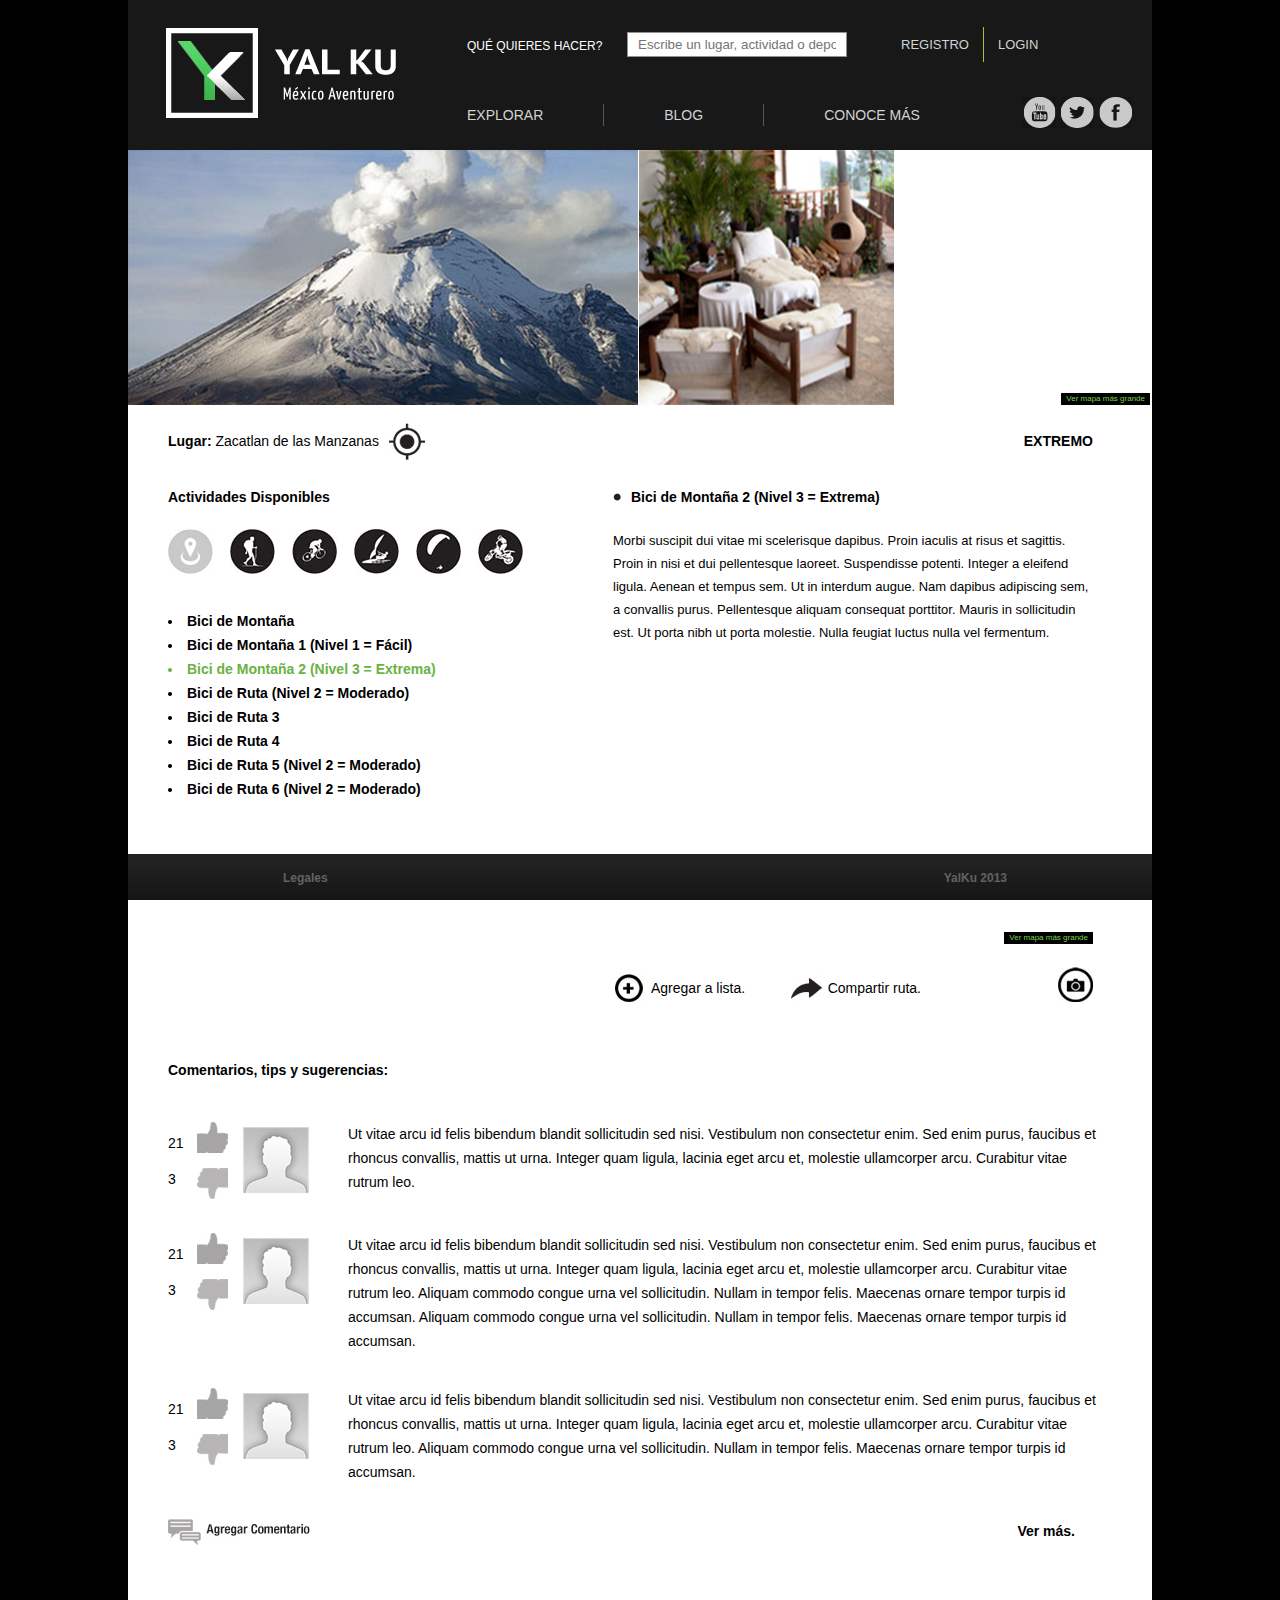
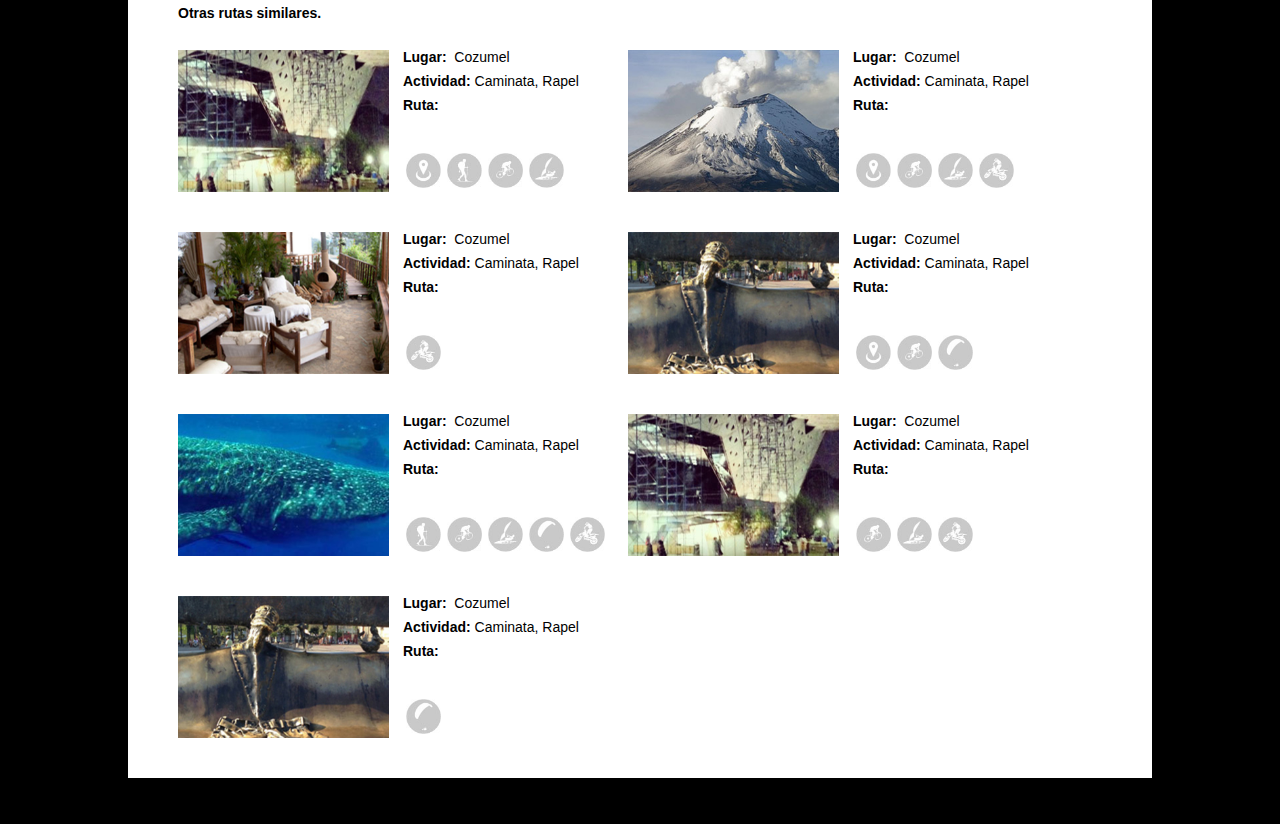
==== commit dc411d3f: "yalku versi'on 3" ====
--- a/public/detalle.html
+++ b/public/detalle.html
@@ -14,6 +14,90 @@
 	</head>
 	<body>
 		<div id="wrapper">
+			
+			<div id="loginWrapper" class="connectModalWindow">
+				<div class="container">
+					<a class="btn btnClose" title="Cerrar" href="#"><span class="hidden">X</span></a>
+					<h4>CONÉCTATE UTILIZANDO</h4>
+					<div class="loginSocialBtns">
+						<a class="btn btnFacebook" href="#"><span class="hidden">f Connect</span></a>
+						<a class="btn btnTwitter" href="#"><span class="hidden">t Sign in with Twitter</span></a>
+					</div>
+					<img class="separator" src="statics/img/login_horizontal_separator.jpg" />
+					<div class="clear"></div>
+
+					<form action="">
+						<fieldset>
+							<div class="row">
+								<label>Correo electrónico</label>
+								<input type="text" name="" value="" placeholder="ejemplo@dominio.com" />
+							</div>
+							<div class="row">
+								<label>Contraseña</label>
+								<input type="password" name="" value="" placeholder="jfkafhdjalfhd" />
+							</div>
+							<div class="horizontalSeparator"><!-- separator --></div>
+							<input class="btnSubmit" type="submit" value="CREAR CUENTA" />
+						</fieldset>
+					</form>
+				</div>
+			</div><!-- #loginWrapper -->
+
+
+			<div id="registerWrapper" class="connectModalWindow">
+				<div class="container">
+					<a class="btn btnClose" title="Cerrar" href="#"><span class="hidden">X</span></a>
+					<h4>CONÉCTATE UTILIZANDO</h4>
+					<div class="loginSocialBtns">
+						<a class="btn btnFacebook" href="#"><span class="hidden">f Connect</span></a>
+						<a class="btn btnTwitter" href="#"><span class="hidden">t Sign in with Twitter</span></a>
+					</div>
+					<img class="separator" src="statics/img/login_horizontal_separator.jpg" />
+					<div class="clear"></div>
+
+					<h4 class="second">UTILIZANDO TU EMAIL<span></span></h4>
+					<form action="">
+						<fieldset>
+							<div class="row">
+								<label>* NOMBRE COMPLETO:</label>
+								<input type="text" name="" value="" placeholder="" />
+							</div>
+							<div class="row">
+								<label>* USUARIO:</label>
+								<input type="text" name="" value="" placeholder="" />
+							</div>
+							<div class="row">
+								<label>* CONTRASEÑA:</label>
+								<input type="password" name="" value="" placeholder="*********" />
+							</div>
+							<div class="row">
+								<label>* CORREO ELECTRÓNICO:</label>
+								<input type="text" name="" value="" placeholder="ejemplo@dominio.com" />
+							</div>
+							<div class="row">
+								<label>&nbsp;&nbsp;CIUDAD:</label>
+								<input type="text" name="" value="" placeholder="" />
+							</div>
+							<div class="row">
+								<label>* SEXO:</label>
+								<input type="text" name="" value="" placeholder="" />
+							</div>
+							<div class="row">
+								<label>* FECHA DE NACIMIENTO:</label>
+								<input type="text" name="" value="" placeholder="DD/MM/AAAA" />
+							</div>
+							<p>* CAMPO OBLIGATORIO</p>
+							<input class="btnSubmit" type="submit" value="ENVIAR" />
+						</fieldset>
+					</form>
+					<div class="clear"></div>
+				</div>
+			</div><!-- #registerWrapper -->
+
+			
+
+
+
 			<div id="container">
 				<!--     ****************     #header   *******************     -->
 				<div id="header">
@@ -27,8 +111,8 @@
 							<input type="text" placeholder="Escribe un lugar, actividad o deporte" />
 						</div>
 						<ul class="menuLogin menuHorizontal">
-							<li class="cl-effect-5"><a title="REGISTRO" href="#"><span data-hover="REGISTRO">REGISTRO</span></a></li><span class="separator"><!-- separador --></span>
-							<li class="cl-effect-5"><a title="LOGIN" href="#"><span data-hover="LOGIN">LOGIN</span></a></li>
+							<li class="cl-effect-5"><a id="linkRegister" title="REGISTRO" href="#"><span data-hover="REGISTRO">REGISTRO</span></a></li><span class="separator"><!-- separador --></span>
+							<li class="cl-effect-5"><a id="linkLogin" title="LOGIN" href="#"><span data-hover="LOGIN">LOGIN</span></a></li>
 						</ul>
 						<div class="menuApps displayLogos hidden">
 							<a class="logoStore" title="YALKU en App Store" href="#"><img src="statics/img/logo_apple.jpg" /></a>
@@ -41,8 +125,7 @@
 					<div class="bottomContainer container">
 						<ul class="menuMain menuHorizontal">
 							<li><a title="EXPLORAR" href="#" data-hover="EXPLORAR">EXPLORAR</a></li><span class="separator"><!-- separador --></span>
-							<li><a title="PLANEAR" href="#" data-hover="PLANEAR">PLANEAR</a></li><span class="separator"><!-- separador --></span>
-							<li><a title="FOROS" href="#" data-hover="FOROS">FOROS</a></li><span class="separator"><!-- separador --></span>
+							<li><a title="BLOG" href="#" data-hover="PLANEAR">BLOG</a></li><span class="separator"><!-- separador --></span>
 							<li><a title="CONOCE MÁS" href="#" data-hover="CONOCE MÁS">CONOCE MÁS</a></li>
 						</ul>
 						<ul class="menuSocial menuHorizontal">
@@ -68,15 +151,16 @@
 							<div class="map">
 								<iframe width="427" height="430" frameborder="0" scrolling="no" marginheight="0" marginwidth="0" src="https://maps.google.com.mx/maps?f=q&amp;source=s_q&amp;hl=es&amp;geocode=&amp;q=puerto+vallarta&amp;aq=&amp;sll=19.320099,-99.152184&amp;sspn=1.426806,1.270294&amp;ie=UTF8&amp;hq=&amp;hnear=Puerto+Vallarta,+Jalisco&amp;t=m&amp;z=13&amp;ll=20.615845,-105.230256&amp;output=embed"></iframe>
 								<small>
-									<a href="https://maps.google.com.mx/maps?f=q&amp;source=embed&amp;hl=es&amp;geocode=&amp;q=puerto+vallarta&amp;aq=&amp;sll=19.320099,-99.152184&amp;sspn=1.426806,1.270294&amp;ie=UTF8&amp;hq=&amp;hnear=Puerto+Vallarta,+Jalisco&amp;t=m&amp;z=13&amp;ll=20.615845,-105.230256" style="color:#0000FF;text-align:left">Ver mapa más grande</a>
+									<a href="https://maps.google.com.mx/maps?f=q&amp;source=embed&amp;hl=es&amp;geocode=&amp;q=puerto+vallarta&amp;aq=&amp;sll=19.320099,-99.152184&amp;sspn=1.426806,1.270294&amp;ie=UTF8&amp;hq=&amp;hnear=Puerto+Vallarta,+Jalisco&amp;t=m&amp;z=13&amp;ll=20.615845,-105.230256" style="color:#0000FF;text-align:left" target="_blank">Ver mapa más grande</a>
 								</small>
-							</div>
+							</div><!-- .map -->
 							<div class="clear"><!-- clear --></div>
 						</div><!-- #headDetail -->
 
 						<div class="bodyDetail">
 							<div class="left">
-								<div class="placeData infoDataSection">
+								<p class="place">Lugar: <strong>Zacatlan de las Manzanas</strong><span></span></p>
+								<h3>Actividades Disponibles</h3>
 									<ul id="filtersList">
 										<li><a class="location selected" href=""><img class="hidden" src="statics/img/icons/location_black.jpg" /></a></li>
 										<li><a class="hike" href=""><img class="hidden" src="statics/img/icons/hike_black.jpg" /></a></li>
@@ -86,100 +170,75 @@
 										<li><a class="atv" href=""><img class="hidden" src="statics/img/icons/atv_black.jpg" /></a></li>
 									</ul>
 
-									<ul class="dataList">
-										<li><span>Lugar:&nbsp;</span> Cozumel</li>
-										<li><span>Actividad:</span> Caminata, Rapel</li>
-										<li><span>Calificaci&oacute;n:</span> 9.5</li>
-										<li><span>Nivel de Aventura:</span> 1, 2 y 3</li>
-									</ul>
-
-									<h3>Descripción</h3>
-
-									<p>Vestibulum ac sapien a diam facilisis fringilla. Curabitur luctus sollicitudin tellus id sagittis. Duis erat quam, sollicitudin nec tellus adipiscing, condimentum laoreet metus. Etiam quis magna risus. Suspendisse potenti. Phasellus quis odio vitae diam hendrerit viverra sit amet sit amet est. In hac habitasse platea dictumst.</p>
-
-									<p>Morbi suscipit dui vitae mi scelerisque dapibus. Proin iaculis at risus et sagittis. Proin in nisi et dui pellentesque laoreet. Suspendisse potenti. Integer a eleifend ligula. Aenean et tempus sem. Ut in interdum augue. Nam dapibus adipiscing sem, a convallis purus. Pellentesque aliquam consequat porttitor. Mauris in sollicitudin est. Ut porta nibh ut porta molestie. Nulla feugiat luctus nulla vel fermentum.</p>
-
-									<div class="footBtns">
-										<a class="btnGallery btn" title="Galería" href="galeria.html"><span class="hidden">Galería</span></a>
-										<a class="btnAddPlace btn" title="Agregar a mis listas" href="#"><span class="hidden">Agregar</span></a>
-										<a class="btnAddTip btn" title="Agregar Sugerencia" href="#"><span class="hidden">Agregar Sugerencia</span></a>
+									<ul class="routesList">
+										<li>Bici de Montaña</li>
+										<li>Bici de Montaña 1 (Nivel 1 = F&aacute;cil)</li>
+										<li class="selected">Bici de Montaña 2 (Nivel 3 = Extrema)</li>
+										<li>Bici de Ruta (Nivel 2 = Moderado)</li>
+										<li>Bici de Ruta 3</li>
+										<li>Bici de Ruta 4</li>
+										<li>Bici de Ruta 5 (Nivel 2 = Moderado)</li>
+										<li>Bici de Ruta 6 (Nivel 2 = Moderado)</li>
+									</ul>
+							</div><!-- .left -->
+
+							<div class="right">
+								<p class="difficulty">EXTREMO</p>
+								<h3>Bici de Montaña 2 (Nivel 3 = Extrema)</h3>
+								<p class="intro">Morbi suscipit dui vitae mi scelerisque dapibus. Proin iaculis at risus et sagittis. Proin in nisi et dui pellentesque laoreet. Suspendisse potenti. Integer a eleifend ligula. Aenean et tempus sem. Ut in interdum augue. Nam dapibus adipiscing sem, a convallis purus. Pellentesque aliquam consequat porttitor. Mauris in sollicitudin est. Ut porta nibh ut porta molestie. Nulla feugiat luctus nulla vel fermentum.</p>
+
+								<div class="map">
+									<iframe width="480" height="280" frameborder="0" scrolling="no" marginheight="0" marginwidth="0" src="https://maps.google.com.mx/maps?f=q&amp;source=s_q&amp;hl=es&amp;geocode=&amp;q=puerto+vallarta&amp;aq=&amp;sll=19.320099,-99.152184&amp;sspn=1.426806,1.270294&amp;ie=UTF8&amp;hq=&amp;hnear=Puerto+Vallarta,+Jalisco&amp;t=m&amp;z=13&amp;ll=20.615845,-105.230256&amp;output=embed"></iframe>
+									<small>
+										<a href="https://maps.google.com.mx/maps?f=q&amp;source=embed&amp;hl=es&amp;geocode=&amp;q=puerto+vallarta&amp;aq=&amp;sll=19.320099,-99.152184&amp;sspn=1.426806,1.270294&amp;ie=UTF8&amp;hq=&amp;hnear=Puerto+Vallarta,+Jalisco&amp;t=m&amp;z=13&amp;ll=20.615845,-105.230256" style="color:#0000FF;text-align:left" target="_blank">Ver mapa más grande</a>
+									</small>
+								</div>
+
+								<a class="btn btnAddToList" title="Agregar a lista" href="#">Agregar a lista.</a>
+								<a class="btn btnShareRoute" title="Compartir ruta" href="#">Compartir ruta.</a>
+								<a class="btn btnGallery" title="Galería" href="galeria.html"><span class="hidden">Ver Galería</span></a>
+							</div><!-- .right -->
+
+
+							<div id="opinionsSection">
+								<h3>Comentarios, tips y sugerencias:</h3>
+
+								<div class="commentBox">
+									<div class="likeBtns">
+										<a class="countLike" title="Me gusta" href="#">21</a>
+										<a class="countDislike" title="No me gusta" href="#">3</a>
 									</div>
-								</div><!-- .placeData -->
-
-								<div class="horizontalSeparator"><!-- Separador horizontal auxiliar --></div>
-
-								<div class="opinionsData infoDataSection">
-									<h3>Opiniones y tips:</h3>
-
-									<h4>Nombre y fecha</h4>
-
-									<p>Ut vitae arcu id felis bibendum blandit sollicitudin sed nisi. Vestibulum non consectetur enim. Sed enim purus, faucibus et rhoncus convallis, mattis ut urna. Integer quam ligula, lacinia eget arcu et, molestie ullamcorper arcu. Curabitur vitae rutrum leo. Aliquam commodo congue urna vel sollicitudin. Nullam in tempor felis. Maecenas ornare tempor turpis id accumsan.</p>
-
-									<h4>Nombre y fecha</h4>
-
-									<p>Ut vitae arcu id felis bibendum blandit sollicitudin sed nisi. Vestibulum non consectetur enim. Sed enim purus, faucibus et rhoncus convallis, mattis ut urna. Integer quam ligula, lacinia eget arcu et, molestie ullamcorper arcu. Curabitur vitae rutrum leo. Aliquam commodo congue urna vel sollicitudin. Nullam in tempor felis. Maecenas ornare tempor turpis id accumsan.</p>
-
-									<h4>Nombre y fecha</h4>
-
-									<p>Ut vitae arcu id felis bibendum blandit sollicitudin sed nisi. Vestibulum non consectetur enim. Sed enim purus, faucibus et rhoncus convallis, mattis ut urna. Integer quam ligula, lacinia eget arcu et, molestie ullamcorper arcu. Curabitur vitae rutrum leo. Aliquam commodo congue urna vel sollicitudin. Nullam in tempor felis. Maecenas ornare tempor turpis id accumsan.</p>
-
-									<a class="btn" title="Ver más" href="">Ver más.</a>
-									<div class="clear"></div>
-								</div><!-- .opinionsData -->
-
-								<div class="horizontalSeparator"><!-- Separador horizontal auxiliar --></div>
-
-
-							</div><!-- .left -->
-
-							<div class="right">
-								<div class="tipsContainer">
-									
-									<h4>Tips:</h4>
-
-									<div id="carouselTips" class="carousel auto imageSliderExt">
-									    <div class="jCarouselLite tipsListContainer">
-									        <ul>
-									            <li><span>
-									            	<p>1 fjdklsa hfdlsa fgdshjaf dsahf jdkslafndk s afjkds akfjhd sjalfh dsa hfjdsa hfldfsafdsaf fdsa  fds.</p>
-									            	<p>1 fjdklsa hfdlsa fgdshjaf dsahf jdkslafndk s afjkds akfjhd.</p>
-									            	<p>1 fjdklsa hfdlsa fgdshjaf dsahf jdkslafndk s.</p>
-									            </span></li>
-									            <li><span>
-									            	<p>2 fjdklsa hfdlsa fgdshjaf dsahf jdkslafndk s afjkds akfjhd.</p>
-									            	<p>2 fjdklsa hfdlsa fgdshjaf dsahf jdkslafndk s afjkds akfjhd sjalfh dsa hfjdsa hfld aifhdsjakfh djsl fdsa fjkdslafnjlh j</p>
-									            </span></li>
-									            <li><span>
-									            	<p>3 fjdklsa hfdlsa fgdshjaf dsahf jdkslafndk s afjkds akfjhd sjalfh dsa hfjdsa hfld aifhdsjakfh djsl fdsa fjkdslafnjlh fjsak;d f djsafdsa fdsafkdas f kdaf das fdhas fd safhdhfklahfuihasakfjafdjafb  fhdsajklf hdshf d kfdl sahfdf a dhjkfhk j</p>
-									            </span></li>
-									            <li><span>
-									            	<p>4 fjdklsa hfdlsa fgdshjaf dsahf jdkslafndk s afjkds akfjhd sjalfh dsa hfjdsa hfld aifhdsjakfh djsl fdsa fjkdslafnjlh j</p>
-									            	<p>4 fjdklsa hfdlsa fgdshjaf dsahf jdkslafndk s.</p>
-									            </span></li>
-									            <li><span>
-									            	<p>5 fjdklsa hfdlsa fgdshjaf dsahf jdkslafndk s afjkds akfjhd sjalfh dsa hfjdsa hfld aifhdsjakfh.</p>
-									            	<p>5 fjdklsa hfdlsa fgdshjaf dsahf jdkslafndk s afjkds. djsl fdsa fjkdslafnjlh j.</p>
-									            </span></li>
-									        </ul>
-									    </div><!-- .jCarouselLite -->
-									    <div class="clear"></div>  
-
-									    <div class="carouselBtns">
-									        <button class="1 selected"><span class="hidden">1</span></button>
-									        <button class="2"><span class="hidden">2</span></button>
-									        <button class="3"><span class="hidden">3</span></button>
-									        <button class="4"><span class="hidden">4</span></button>
-									        <button class="5 0"><span class="hidden">5</span></button>
-									        <div class="clear"></div>
-									    </div> 
-									</div><!-- .carouselTips -->  
-								</div><!-- .tipsContainer -->
-							</div><!-- .right -->
+									<img src="statics/img/avatarUser.jpg" />
+									<p class="comment">Ut vitae arcu id felis bibendum blandit sollicitudin sed nisi. Vestibulum non consectetur enim. Sed enim purus, faucibus et rhoncus convallis, mattis ut urna. Integer quam ligula, lacinia eget arcu et, molestie ullamcorper arcu. Curabitur vitae rutrum leo.</p>
+								</div>
+
+								<div class="commentBox">
+									<div class="likeBtns">
+										<a class="countLike" title="Me gusta" href="#">21</a>
+										<a class="countDislike" title="No me gusta" href="#">3</a>
+									</div>
+									<img src="statics/img/avatarUser.jpg" />
+									<p class="comment">Ut vitae arcu id felis bibendum blandit sollicitudin sed nisi. Vestibulum non consectetur enim. Sed enim purus, faucibus et rhoncus convallis, mattis ut urna. Integer quam ligula, lacinia eget arcu et, molestie ullamcorper arcu. Curabitur vitae rutrum leo. Aliquam commodo congue urna vel sollicitudin. Nullam in tempor felis. Maecenas ornare tempor turpis id accumsan. Aliquam commodo congue urna vel sollicitudin. Nullam in tempor felis. Maecenas ornare tempor turpis id accumsan.</p>
+								</div>
+
+								<div class="commentBox">
+									<div class="likeBtns">
+										<a class="countLike" title="Me gusta" href="#">21</a>
+										<a class="countDislike" title="No me gusta" href="#">3</a>
+									</div>
+									<img src="statics/img/avatarUser.jpg" />
+									<p class="comment">Ut vitae arcu id felis bibendum blandit sollicitudin sed nisi. Vestibulum non consectetur enim. Sed enim purus, faucibus et rhoncus convallis, mattis ut urna. Integer quam ligula, lacinia eget arcu et, molestie ullamcorper arcu. Curabitur vitae rutrum leo. Aliquam commodo congue urna vel sollicitudin. Nullam in tempor felis. Maecenas ornare tempor turpis id accumsan.</p>
+								</div>
+
+								<a class="btnAddComment btn" title="Agregar Comentario" href="#"><span class="hidden">Agregar Comentario</span></a>
+								<a class="btnSeeMore btn" title="Ver más" href="">Ver más.</a>
+								<div class="clear"></div>
+							</div><!-- #opinionsSection -->
 							
 							<div class="clear"><!-- clear --></div>
 
 							<div class="relatedActivities">
-								<h3>Actividades Relacionadas:</h3>
+								<h3>Otras rutas similares.</h3>
 
 								<div class="activityBlock">
 									<span class="imageContainer">
@@ -187,14 +246,88 @@
 									</span>
 
 									<ul class="dataList">
-										<li><span>Lugar:&nbsp;</span> Cozumel</li>
-										<li><span>Actividad:</span> Caminata, Rapel</li>
-										<li><span>Calificaci&oacute;n:</span> 9.5</li>
-										<li><span>Nivel de Aventura:</span> 1, 2 y 3</li>
+										<li><strong>Lugar:&nbsp;</strong> Cozumel</li>
+										<li><strong>Actividad:</strong> Caminata, Rapel</li>
+										<li><strong>Ruta:</strong> </li>
 									</ul>
 
 									<ul class="activitiesIcons">
 										<li><img src="statics/img/icons/location_gray.jpg" /></li>
+										<li><img src="statics/img/icons/hike_gray.jpg" /></li>
+										<li><img src="statics/img/icons/bike_gray.jpg" /></li>
+										<li><img src="statics/img/icons/water_gray.jpg" /></li>
+									</ul>
+									<div class="clear"><!-- clear --></div>
+								</div><!-- .activityBlock -->
+
+								<div class="activityBlock">
+									<span class="imageContainer">
+										<img alt="Cozumel" src="statics/img/home/img2.jpg" />
+									</span>
+
+									<ul class="dataList">
+										<li><strong>Lugar:&nbsp;</strong> Cozumel</li>
+										<li><strong>Actividad:</strong> Caminata, Rapel</li>
+										<li><strong>Ruta:</strong> </li>									
+									</ul>
+
+									<ul class="activitiesIcons">
+										<li><img src="statics/img/icons/location_gray.jpg" /></li>
+										<li><img src="statics/img/icons/bike_gray.jpg" /></li>
+										<li><img src="statics/img/icons/water_gray.jpg" /></li>
+										<li><img src="statics/img/icons/atv_gray.jpg" /></li>
+									</ul>
+									<div class="clear"><!-- clear --></div>
+								</div><!-- .activityBlock -->
+
+								<div class="activityBlock">
+									<span class="imageContainer">
+										<img alt="Cozumel" src="statics/img/home/img3.jpg" />
+									</span>
+
+									<ul class="dataList">
+										<li><strong>Lugar:&nbsp;</strong> Cozumel</li>
+										<li><strong>Actividad:</strong> Caminata, Rapel</li>
+										<li><strong>Ruta:</strong> </li>									
+									</ul>
+
+									<ul class="activitiesIcons">
+										<li><img src="statics/img/icons/atv_gray.jpg" /></li>
+									</ul>
+									<div class="clear"><!-- clear --></div>
+								</div><!-- .activityBlock -->
+
+								<div class="activityBlock">
+									<span class="imageContainer">
+										<img alt="Cozumel" src="statics/img/home/img4.jpg" />
+									</span>
+
+									<ul class="dataList">
+										<li><strong>Lugar:&nbsp;</strong> Cozumel</li>
+										<li><strong>Actividad:</strong> Caminata, Rapel</li>
+										<li><strong>Ruta:</strong> </li>										
+									</ul>
+
+									<ul class="activitiesIcons">
+										<li><img src="statics/img/icons/location_gray.jpg" /></li>
+										<li><img src="statics/img/icons/bike_gray.jpg" /></li>
+										<li><img src="statics/img/icons/air_gray.jpg" /></li>
+									</ul>
+									<div class="clear"><!-- clear --></div>
+								</div><!-- .activityBlock -->
+
+								<div class="activityBlock">
+									<span class="imageContainer">
+										<img alt="Cozumel" src="statics/img/home/img5.jpg" />
+									</span>
+
+									<ul class="dataList">
+										<li><strong>Lugar:&nbsp;</strong> Cozumel</li>
+										<li><strong>Actividad:</strong> Caminata, Rapel</li>
+										<li><strong>Ruta:</strong> </li>									
+									</ul>
+
+									<ul class="activitiesIcons">
 										<li><img src="statics/img/icons/hike_gray.jpg" /></li>
 										<li><img src="statics/img/icons/bike_gray.jpg" /></li>
 										<li><img src="statics/img/icons/water_gray.jpg" /></li>
@@ -206,18 +339,16 @@
 
 								<div class="activityBlock">
 									<span class="imageContainer">
-										<img alt="Cozumel" src="statics/img/home/img2.jpg" />
-									</span>
-
-									<ul class="dataList">
-										<li><span>Lugar:&nbsp;</span> Cozumel</li>
-										<li><span>Actividad:</span> Caminata, Rapel</li>
-										<li><span>Calificaci&oacute;n:</span> 9.5</li>
-										<li><span>Nivel de Aventura:</span> 1, 2 y 3</li>
-									</ul>
-
-									<ul class="activitiesIcons">
-										<li><img src="statics/img/icons/location_gray.jpg" /></li>
+										<img alt="Cozumel" src="statics/img/home/img6.jpg" />
+									</span>
+
+									<ul class="dataList">
+										<li><strong>Lugar:&nbsp;</strong> Cozumel</li>
+										<li><strong>Actividad:</strong> Caminata, Rapel</li>
+										<li><strong>Ruta:</strong> </li>										
+									</ul>
+
+									<ul class="activitiesIcons">
 										<li><img src="statics/img/icons/bike_gray.jpg" /></li>
 										<li><img src="statics/img/icons/water_gray.jpg" /></li>
 										<li><img src="statics/img/icons/atv_gray.jpg" /></li>
@@ -227,125 +358,37 @@
 
 								<div class="activityBlock">
 									<span class="imageContainer">
-										<img alt="Cozumel" src="statics/img/home/img3.jpg" />
-									</span>
-
-									<ul class="dataList">
-										<li><span>Lugar:&nbsp;</span> Cozumel</li>
-										<li><span>Actividad:</span> Caminata, Rapel</li>
-										<li><span>Calificaci&oacute;n:</span> 9.5</li>
-										<li><span>Nivel de Aventura:</span> 1, 2 y 3</li>
-									</ul>
-
-									<ul class="activitiesIcons">
-										<li><img src="statics/img/icons/atv_gray.jpg" /></li>
-									</ul>
-									<div class="clear"><!-- clear --></div>
-								</div><!-- .activityBlock -->
-
-								<div class="activityBlock">
-									<span class="imageContainer">
-										<img alt="Cozumel" src="statics/img/home/img4.jpg" />
-									</span>
-
-									<ul class="dataList">
-										<li><span>Lugar:&nbsp;</span> Cozumel</li>
-										<li><span>Actividad:</span> Caminata, Rapel</li>
-										<li><span>Calificaci&oacute;n:</span> 9.5</li>
-										<li><span>Nivel de Aventura:</span> 1, 2 y 3</li>
-									</ul>
-
-									<ul class="activitiesIcons">
-										<li><img src="statics/img/icons/location_gray.jpg" /></li>
-										<li><img src="statics/img/icons/bike_gray.jpg" /></li>
+										<img alt="Cozumel" src="statics/img/home/img7.jpg" />
+									</span>
+
+									<ul class="dataList">
+										<li><strong>Lugar:&nbsp;</strong> Cozumel</li>
+										<li><strong>Actividad:</strong> Caminata, Rapel</li>
+										<li><strong>Ruta:</strong> </li>								
+									</ul>
+
+									<ul class="activitiesIcons">
 										<li><img src="statics/img/icons/air_gray.jpg" /></li>
 									</ul>
 									<div class="clear"><!-- clear --></div>
 								</div><!-- .activityBlock -->
 
-								<div class="activityBlock">
-									<span class="imageContainer">
-										<img alt="Cozumel" src="statics/img/home/img5.jpg" />
-									</span>
-
-									<ul class="dataList">
-										<li><span>Lugar:&nbsp;</span> Cozumel</li>
-										<li><span>Actividad:</span> Caminata, Rapel</li>
-										<li><span>Calificaci&oacute;n:</span> 9.5</li>
-										<li><span>Nivel de Aventura:</span> 1, 2 y 3</li>
-									</ul>
-
-									<ul class="activitiesIcons">
-										<li><img src="statics/img/icons/hike_gray.jpg" /></li>
-										<li><img src="statics/img/icons/bike_gray.jpg" /></li>
-										<li><img src="statics/img/icons/water_gray.jpg" /></li>
-										<li><img src="statics/img/icons/air_gray.jpg" /></li>
-										<li><img src="statics/img/icons/atv_gray.jpg" /></li>
-									</ul>
-									<div class="clear"><!-- clear --></div>
-								</div><!-- .activityBlock -->
-
-								<div class="activityBlock">
-									<span class="imageContainer">
-										<img alt="Cozumel" src="statics/img/home/img6.jpg" />
-									</span>
-
-									<ul class="dataList">
-										<li><span>Lugar:&nbsp;</span> Cozumel</li>
-										<li><span>Actividad:</span> Caminata, Rapel</li>
-										<li><span>Calificaci&oacute;n:</span> 9.5</li>
-										<li><span>Nivel de Aventura:</span> 1, 2 y 3</li>
-									</ul>
-
-									<ul class="activitiesIcons">
-										<li><img src="statics/img/icons/bike_gray.jpg" /></li>
-										<li><img src="statics/img/icons/water_gray.jpg" /></li>
-										<li><img src="statics/img/icons/atv_gray.jpg" /></li>
-									</ul>
-									<div class="clear"><!-- clear --></div>
-								</div><!-- .activityBlock -->
-
-								<div class="activityBlock">
-									<span class="imageContainer">
-										<img alt="Cozumel" src="statics/img/home/img7.jpg" />
-									</span>
-
-									<ul class="dataList">
-										<li><span>Lugar:&nbsp;</span> Cozumel</li>
-										<li><span>Actividad:</span> Caminata, Rapel</li>
-										<li><span>Calificaci&oacute;n:</span> 9.5</li>
-										<li><span>Nivel de Aventura:</span> 1, 2 y 3</li>
-									</ul>
-
-									<ul class="activitiesIcons">
-										<li><img src="statics/img/icons/air_gray.jpg" /></li>
-									</ul>
-									<div class="clear"><!-- clear --></div>
-								</div><!-- .activityBlock -->
-
 								<div class="clear"><!-- clear --></div>
-							</div>
+							</div><!-- .related -->
 
 						</div><!-- .bodyDetail -->
 					</div><!-- #detailContent -->
 					<!-- - - - - - - - - - - - - - - - - - termina detail container - - - - - - - - - - - - - - -->
-
-
-					<!--p style="font-family:'YanoneBold'">Lorem ipsum dolor sit amet, consectetur adipiscing elit. Mauris tristique molestie varius. Phasellus eget nulla venenatis, malesuada eros at, facilisis tellus. Cras tempor metus sit amet libero venenatis, id congue ipsum interdum. Sed bibendum lacus a odio auctor laoreet. Morbi tellus massa, ullamcorper ut semper quis, interdum et neque. Aenean id nisi imperdiet, dictum justo non, volutpat nibh. Morbi mollis orci in faucibus condimentum. Cras pretium quis lorem et tempor. Nulla consectetur ultrices elit, id sollicitudin nunc auctor eu. Etiam rhoncus molestie lacus eget pretium. Nunc convallis quam vitae pharetra fermentum.</p>
-
-					<p style="font-family:'YanoneLight'">Curabitur auctor eros eget eros vehicula, sit amet scelerisque massa fringilla. Curabitur rutrum tincidunt mollis. Interdum et malesuada fames ac ante ipsum primis in faucibus. Aliquam malesuada sit amet tellus sed viverra. Aliquam molestie facilisis erat nec luctus. Duis eu purus sollicitudin, hendrerit lacus id, dictum neque. Maecenas vestibulum fringilla feugiat. Vestibulum luctus leo eu molestie sollicitudin. Aliquam non enim vulputate, tristique odio laoreet, pretium dolor. Proin commodo mauris ac dui pulvinar, non mollis nulla faucibus.</p>
-
-					<p style="font-family:'YanoneRegular'">Proin adipiscing ut turpis non condimentum. Nullam eu pharetra tellus, ac mattis nunc. Vestibulum tristique lacus quis rutrum pretium. Donec elementum augue ut enim feugiat, et sagittis libero laoreet. Mauris hendrerit lacus eget ante auctor sollicitudin. Maecenas placerat metus molestie dui facilisis, nec pulvinar erat fermentum. Quisque eu vehicula felis. Donec bibendum risus ut felis dapibus sollicitudin.</p>
-
-					<p style="font-family:'YanoneThin'">Sed diam magna, aliquam eu orci eget, suscipit pulvinar orci. Cras vitae posuere sapien. Suspendisse potenti. Nulla non interdum risus, vitae malesuada purus. Fusce convallis sagittis lectus, ornare dignissim ligula ullamcorper ac. Fusce faucibus nunc vitae est feugiat lobortis. Sed aliquet consectetur diam. Praesent ultricies nisl at fermentum sodales. Sed id pretium enim. Donec molestie porttitor elit vel fermentum. Nullam metus mauris, placerat eu tincidunt quis, dictum egestas eros. Donec lacinia ac metus non posuere. Interdum et malesuada fames ac ante ipsum primis in faucibus. Maecenas ac dolor blandit massa lacinia blandit sit amet nec dolor. Nulla purus eros, venenatis non mi at, rhoncus hendrerit risus. Curabitur in sollicitudin eros, non eleifend velit.</p-->
 				</div><!-- #content -->
 
 
 
 				<!--     ****************     #footer   *******************     -->
 				<div id="footer">
-					<a href="#">Legales</a>
-					<p>YalKu 2013</p>
+					<div class="legalesContainer">
+						<a href="#">Legales</a>
+						<p>YalKu 2013</p>
+					</div>
 				</div><!-- #footer -->
 
 			</div><!-- #container -->
--- a/public/statics/css/page/detail.css
+++ b/public/statics/css/page/detail.css
@@ -18,78 +18,76 @@
 		#headDetail .halfSize img { position: absolute; width: auto; left: -50%; }
 	#headDetail img.normal { width: 510px; }
 	#headDetail .map, #headDetail iframe { width: 255px; }
-	#headDetail .map { position: relative; }
-	#headDetail .map small { position: absolute; bottom: 0; right: 0; padding: 2px 5px; background: #000; font-size: 50%; }
-	#headDetail .map small a { color: #7bd24b !important; }
 
-#detailContent .left, #detailContent .right { float: left; padding-bottom: 30px; }
-	#detailContent .left { width: 674px; }
-		#detailContent .infoDataSection { padding: 0 47px 0 30px; }
-		#detailContent .placeData { position: relative; margin-top: 35px; }
-			#filtersList { display: block; height: 58px; padding-left: 77px; }
-			#filtersList li, #filtersList li a { display: block; width: 58px; height: 58px; }
-			#filtersList li { float: left; margin: 0 10px; }
-			#filtersList li a { background: url("../../img/grid-filters.jpg") no-repeat 0 0; }
-				#filtersList .location { background-position: 0px 0px; }
-				#filtersList .location:hover, #filtersList .location.selected { background-position: 0px -58px; }
-				#filtersList .hike { background-position: -58px 0px; }
-				#filtersList .hike:hover, #filtersList .hike.selected { background-position: -58px -58px; }
-				#filtersList .bike { background-position: -116px 0px; }
-				#filtersList .bike:hover, #filtersList .bike.selected { background-position: -116px -58px; }
-				#filtersList .water { background-position: -174px 0px; }
-				#filtersList .water:hover, #filtersList .water.selected { background-position: -174px -58px; }
-				#filtersList .air { background-position: -232px 0px; }
-				#filtersList .air:hover, #filtersList .air.selected { background-position: -232px -58px; }
-				#filtersList .atv { background-position: -290px 0px; }
-				#filtersList .atv:hover, #filtersList .atv.selected { background-position: -290px -58px; }
-			
-			.infoDataSection .dataList { margin-top: 55px; }	
-				 .dataList li span, .infoDataSection h3, .relatedActivities h3 { font-family: Verdana; font-weight: bold; font-size: 14px; }
-				 .dataList li { margin: 8px 0; font-family: Verdana; font-size: 14px; }
-			.infoDataSection h3 { margin-top: 30px; }
-			.infoDataSection h4 { margin-top: 25px; font-size: 14px; }
-			.infoDataSection p { margin: 8px 0 27px; font-size: 14px; line-height: 22px; }
+	#detailContent .map { position: relative; }
+	#detailContent .map small { position: absolute; bottom: 0; right: 0; padding: 2px 5px; background: #000; font-size: 50%; }
+	#detailContent .map small a { color: #7bd24b !important; }
 
-			.infoDataSection .footBtns, .left .horizontalSeparator { width: 625px; }
+#detailContent .place, #detailContent .difficulty, #detailContent h3 { font-weight: bold; font-size: 14px; }
+#detailContent .left, #detailContent .right { float: left; padding-bottom: 60px; padding-top: 18px; }
+#detailContent .left, #opinionsSection { padding-left: 40px; }
+#detailContent h3 { padding: 10px 0; }
+	
+#detailContent .left { width: 445px; }
+	#detailContent .place, #detailContent .difficulty { height: 37px; line-height: 37px; margin-bottom: 20px; }
+	#detailContent .place { display: inline-block; padding-right: 46px; height: 37px; line-height: 37px; background: url("../../img/icons/locate.jpg") no-repeat top right; }
+		#detailContent .place strong { font-family: Verdana, Geneva, sans-serif; font-weight: normal; }
+	#detailContent .difficulty { text-align: right; }
 
-.btnGallery { display: inline-block; width: 35px; height: 36px; background: url("../../img/btn_galeria.jpg") no-repeat 0 0; }
-.btnAddPlace { display: inline-block; width: 35px; height: 36px; background: url("../../img/btn_agregar_lugar.jpg") no-repeat 0 0; }
-.btnAddTip { display: block; float: right; width: 151px; height: 33px; background: url("../../img/btn_agregar_sugerencia.jpg") no-repeat 0 0; }
-.opinionsData .btn { width: auto; float: right; padding-right: 15px; background: url("../../img/btn_ver_mas_tips.jpg") no-repeat right; color: #000; font-size: 14px; font-weight: bold; }
-.horizontalSeparator { height: 1px; background-color: #b2b2b2; }
-	.left .horizontalSeparator { margin: 30px 0 10px 30px; }
+	#filtersList { display: block; height: 45px; margin-top: 15px; }
+	#filtersList li, #filtersList li a { display: block; width: 45px; height: 45px; }
+	#filtersList li { float: left; margin-right: 17px; }
+	#filtersList li a { background: url("../../img/grid-filters-2.jpg") no-repeat 0 0; }
+		#filtersList .location { background-position: 0px 0px; }
+		#filtersList .location:hover, #filtersList .location.selected { background-position: 0px -45px; }
+		#filtersList .hike { background-position: -45px 0px; }
+		#filtersList .hike:hover, #filtersList .hike.selected { background-position: -45px -45px; }
+		#filtersList .bike { background-position: -90px 0px; }
+		#filtersList .bike:hover, #filtersList .bike.selected { background-position: -90px -45px; }
+		#filtersList .water { background-position: -135px 0px; }
+		#filtersList .water:hover, #filtersList .water.selected { background-position: -135px -45px; }
+		#filtersList .air { background-position: -180px 0px; }
+		#filtersList .air:hover, #filtersList .air.selected { background-position: -180px -45px; }
+		#filtersList .atv { background-position: -225px 0px; }
+		#filtersList .atv:hover, #filtersList .atv.selected { background-position: -225px -45px; }
+		
+	#detailContent .routesList { margin-top: 40px; list-style-type: disc; list-style-position: inside; }
+		#detailContent .routesList li { margin-bottom: 10px; font-family: Verdana, Geneva, sans-serif; font-weight: bold; font-size: 14px; }
+		#detailContent .routesList li.selected, #detailContent .routesList li:hover { color: #6ab242; }
+		#detailContent .routesList li:hover { cursor: pointer; }
 
 
-	#detailContent .right { width: 350px; }
-		.tipsContainer, #carouselTips, #carouselTips .tipsListContainer { width: 215px; }
+#detailContent .right { width: 480px; }
+	#detailContent .right h3 { padding-left: 18px; background: url("../../img/vineta_disco.jpg") no-repeat 0px 13px; }
+	#detailContent .right p.intro { font-size: 13px; line-height: 23px; margin-top: 15px; }
+	#detailContent .right .map { margin-top: 20px; }
+	#detailContent .right .btn { color: #000; font-size: 14px; display: inline-block; margin-top: 30px; }
+			.btnGallery { width: 35px; height: 36px; background: url("../../img/btn_galeria.jpg") no-repeat 0 0; float: right; margin-top: 23px !important; }
+			.btnAddToList { padding-left: 38px; height: 29px; line-height: 29px; background: url("../../img/icons/add_to_list.jpg") no-repeat 0 0; }
+			.btnShareRoute { padding-left: 38px; height: 29px; line-height: 29px; background: url("../../img/icons/share_route.jpg") no-repeat 0 0; margin-left: 40px; }
 
-		.tipsContainer { /*w:270px;h:395px;*/ padding: 40px 25px 20px 30px; 
-			height: 335px; margin: 65px auto;
-			color: #fff; font-size: 12px; line-height: 20px;
-			background: #000000; -webkit-box-shadow:  0px 0px 20px 4px #444; box-shadow:  0px 0px 20px 4px #444; }
+#opinionsSection { width: 930px; padding-bottom: 50px; }
+	#opinionsSection .commentBox { margin: 35px 0px; min-height: 76px; font-size: 14px; line-height: 24px; }
+		.likeBtns { width: 60px; float: left; height: 76px; }
+			.likeBtns a { display: block; width: auto; height: 31px; color: #000; }
+				.countLike { background: url("../../img/icons/like.jpg") no-repeat top right; margin-bottom: 15px; line-height: 42px; }
+				.countDislike { background: url("../../img/icons/dislike.jpg") no-repeat top right; line-height: 22px; }
+		#opinionsSection .commentBox img { display: block; float: left; width: 66px; height: 66px; margin: 5px 25px 0 15px;  }
+	#opinionsSection .commentBox p { margin-left: 180px; }	
+ 
 
-		h4 { color: #36ae40; font-weight: bold; }
-		.tipsContainer p { margin: 10px 0 25px; padding-right: 5px; font-size: 13px; line-height: 22px; font-family: Verdana; }
+ 	.btnAddComment { float: left; width: 142px; height: 27px; background: url("../../img/btn_agregar_comentario.jpg") no-repeat 0 0; }
+ 	.btnSeeMore { float: right; width: 200px; height: 16px;  padding-right: 18px; margin: 5px; text-align: right; color: #000; font-size: 14px; font-weight: bold; background: url("../../img/bg_btn_ver_mas") top right no-repeat; }
 
-		#carouselTips { height: 305px; overflow: hidden; }
-		#carouselTips .tipsListContainer ul li { margin-right: 30px; }
-		#carouselTips .tipsListContainer ul li span { display: block; width:215px; height:265px; overflow-y: auto; }
-
-		.carouselBtns { margin: 15 auto 0; width: 100px; height: 12px; background: black }
-		.carouselBtns button { display: block; float: left; width: 16px; height: 12px; margin: 0 2px; padding: 0; 
-			border: none; background: #000000 url("../../img/punto_verde_gris.jpg") no-repeat 2px 0px; }
-		.carouselBtns button.selected { background-position: -10px 0px; }
-		.carouselBtns button:hover { cursor: pointer; }
-
-		.textBox { width: 200px; margin: 0 auto; font-weight: bold; font-family: Verdana; font-size: 13px; line-height: 26px; }
-
-.relatedActivities { padding-left: 30px; }
-.activityBlock { width: 470px; /*min-height: 190px;*/ float: left; margin: 20px 20px 20px 0px; overflow: hidden; }
-	.activityBlock, .activityBlock .imageContainer, .activityBlock .imageContainer img { height: 146px; }
-	.activityBlock .imageContainer { display: block; float: left; position: relative; width: 211px; overflow: hidden; }
-	.activityBlock .imageContainer img { position: absolute; top: 0; left: -18%; width: auto; }
-	.activityBlock .dataList, .activityBlock .activitiesIcons { float: right; width: 245px; }
-		.activitiesIcons img { width: 41px; height: 41px; margin: 3px; display: block; float: left; }
+.relatedActivities { padding-left: 50px; padding-bottom: 20px; }
+	.activityBlock, .activityBlock .imageContainer, .activityBlock .imageContainer img { height: 142px; }
+	.activityBlock { width: 430px; float: left; margin: 20px 20px 20px 0px; overflow: hidden; }
+		.activityBlock .imageContainer { display: block; float: left; position: relative; width: 211px; overflow: hidden; }
+			.activityBlock .imageContainer img { position: absolute; top: 0; left: -18%; width: auto; }
+		.activityBlock .dataList, .activityBlock .activitiesIcons { float: right; width: 205px; }
+		.activitiesIcons { margin-top: 28px; }
+			.activitiesIcons img { width: 35px; height: 35px; margin: 3px; display: block; float: left; }
+			.activityBlock .dataList li { margin-bottom: 10px; font-size: 14px; }
 
 
 
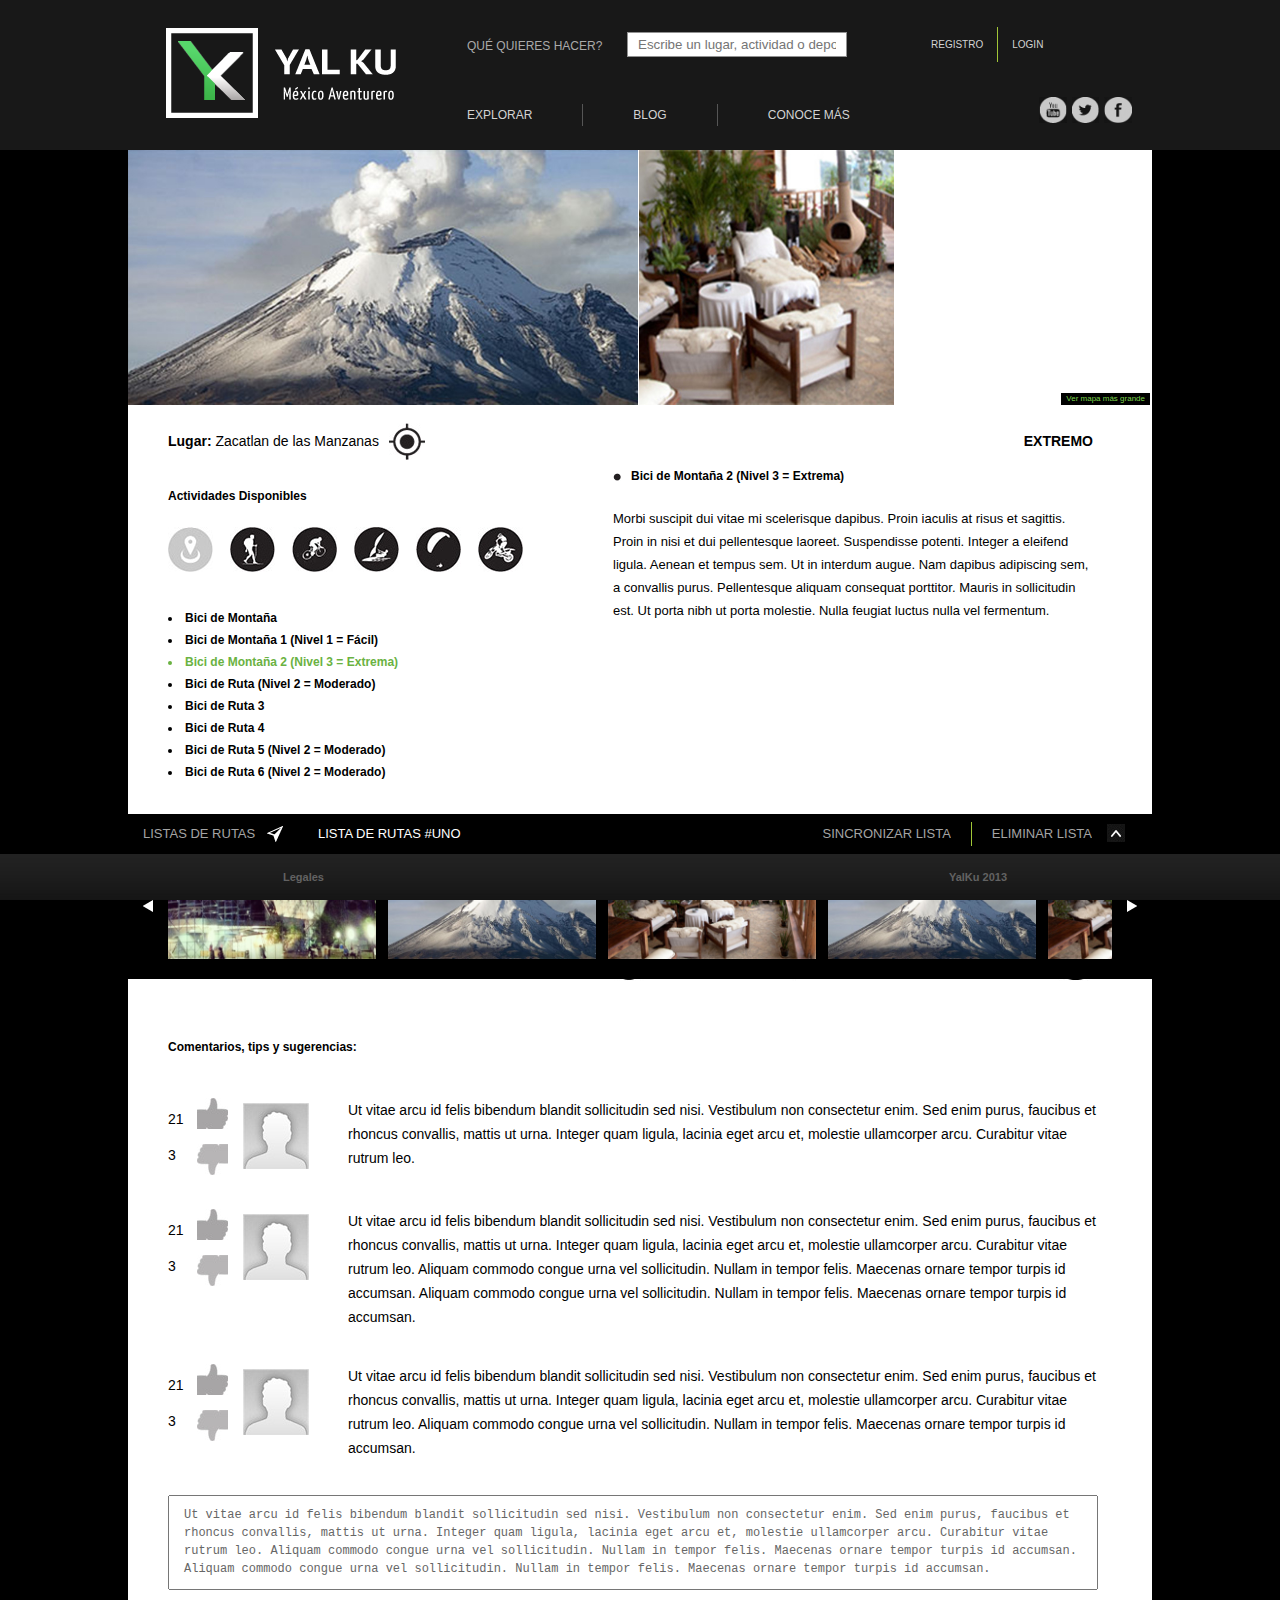
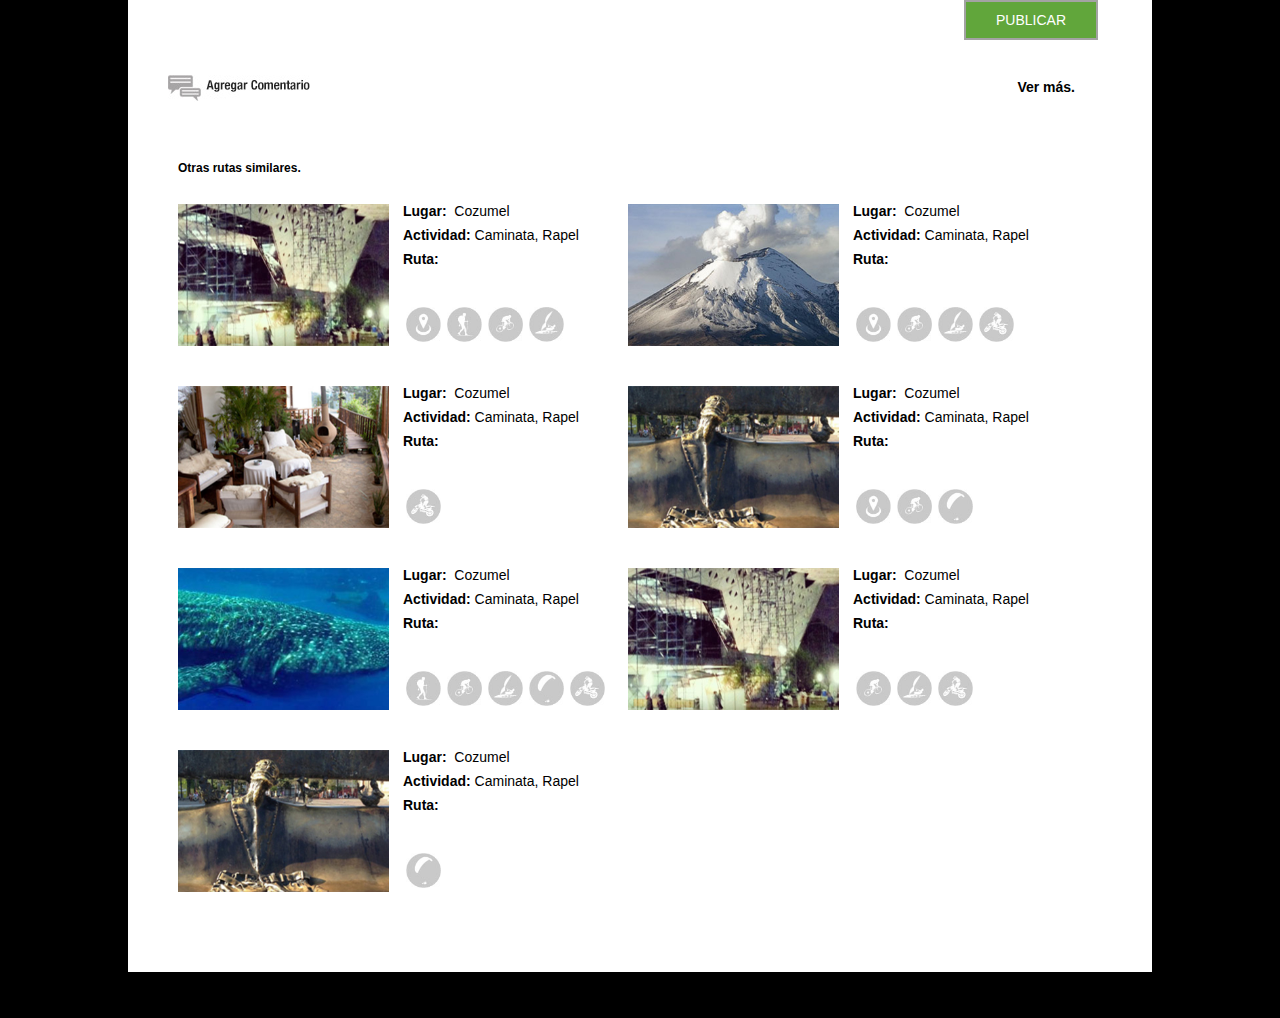
==== commit 4ec400c8: "cambios en imagnes de listas de rutas y en header, footer" ====
--- a/public/detalle.html
+++ b/public/detalle.html
@@ -13,8 +13,9 @@
 		<script src="statics/js/modernizr.custom.js"></script>
 	</head>
 	<body>
+		<div id="headerShadow"></div>
+		<div id="footerShadow"></div>
 		<div id="wrapper">
-			
 			<div id="loginWrapper" class="connectModalWindow">
 				<div class="container">
 					<a class="btn btnClose" title="Cerrar" href="#"><span class="hidden">X</span></a>
@@ -36,6 +37,8 @@
 								<label>Contraseña</label>
 								<input type="password" name="" value="" placeholder="jfkafhdjalfhd" />
 							</div>
+							<br />
+							<p><a title="RECUPERAR CONTRASEÑA" href="#">RECUPERAR CONTRASEÑA</a></p>
 							<div class="horizontalSeparator"><!-- separator --></div>
 							<input class="btnSubmit" type="submit" value="CREAR CUENTA" />
 						</fieldset>
@@ -59,7 +62,15 @@
 					<form action="">
 						<fieldset>
 							<div class="row">
-								<label>* NOMBRE COMPLETO:</label>
+								<label>* NOMBRE(S):</label>
+								<input type="text" name="" value="" placeholder="" />
+							</div>
+							<div class="row">
+								<label>* APELLIDO PATERNO:</label>
+								<input type="text" name="" value="" placeholder="" />
+							</div>
+							<div class="row">
+								<label>&nbsp;&nbsp;APELLIDO MATERNO:</label>
 								<input type="text" name="" value="" placeholder="" />
 							</div>
 							<div class="row">
@@ -230,6 +241,13 @@
 									<p class="comment">Ut vitae arcu id felis bibendum blandit sollicitudin sed nisi. Vestibulum non consectetur enim. Sed enim purus, faucibus et rhoncus convallis, mattis ut urna. Integer quam ligula, lacinia eget arcu et, molestie ullamcorper arcu. Curabitur vitae rutrum leo. Aliquam commodo congue urna vel sollicitudin. Nullam in tempor felis. Maecenas ornare tempor turpis id accumsan.</p>
 								</div>
 
+								<div class="commentBox">
+									<textarea>Ut vitae arcu id felis bibendum blandit sollicitudin sed nisi. Vestibulum non consectetur enim. Sed enim purus, faucibus et rhoncus convallis, mattis ut urna. Integer quam ligula, lacinia eget arcu et, molestie ullamcorper arcu. Curabitur vitae rutrum leo. Aliquam commodo congue urna vel sollicitudin. Nullam in tempor felis. Maecenas ornare tempor turpis id accumsan. Aliquam commodo congue urna vel sollicitudin. Nullam in tempor felis. Maecenas ornare tempor turpis id accumsan.</textarea>
+									<button>Publicar</button>
+									<div class="clear"></div>
+								</div>
+
+
 								<a class="btnAddComment btn" title="Agregar Comentario" href="#"><span class="hidden">Agregar Comentario</span></a>
 								<a class="btnSeeMore btn" title="Ver más" href="">Ver más.</a>
 								<div class="clear"></div>
@@ -389,6 +407,91 @@
 						<a href="#">Legales</a>
 						<p>YalKu 2013</p>
 					</div>
+					<!--     ****************     #Listas de Rutas en el Home   *******************     -->
+					<div id="routesList" class="showed">
+						<div class="header">
+							<div class="select">
+								<select>
+									<option>LISTAS DE RUTAS</option>
+									<option>LISTA DE RUTAS 1</option>
+									<option>LISTA DE RUTAS 2</option>
+									<option>LISTA DE RUTAS 3</option>
+									<option>LISTA DE RUTAS 4</option>
+									<option>LISTA DE RUTAS 5</option>
+								</select>
+							</div>
+							<input id="nameList" type="text" name="" value="LISTA DE RUTAS #UNO" placeholder="NOMBRE DE LA LISTA (Ej. Lista de Chiapas)" />
+							<input id="deleteList" type="button" name="" value="Eliminar Lista" /><span class="separator"><!-- separador --></span>
+							<input id="syncList" type="button" name="" value="Sincronizar Lista" />
+							<a id="btnMinRouteList" class="btn btnMinimize" title="Esconder listas de rutas" href="#"><span></span></a>
+						</div><!-- .header -->
+						
+						<div id="photoRoutesList">
+							<a class="btn btnArrow btnToLeft" title="Anterior" href="#"><span class="hidden">Anterior</span></a>
+							<a class="btn btnArrow btnToRight" title="Siguiente" href="#"><span class="hidden">Siguiente</span></a>
+							
+							<div class="containerList">
+								<div id="routesBoxContainer">
+									<div class="routeBox">
+										<a class="btn btnDelete" title="Eliminar ruta" href="#"><span class="hidden">X</span></a>
+										<ul class="description">
+											<li><h4>Nombre de la ruta</h4></li>
+											<li>Ciudad del Carmen</li>
+											<li><img alt="Hike" src="statics/img/icons/hike_black.png" /></li>
+										</ul>
+										<img class="routeImg" src="statics/img/home/img1.jpg" />
+									</div>
+
+
+									<div class="routeBox">
+										<a class="btn btnDelete" title="Eliminar ruta" href="#"><span class="hidden">X</span></a>
+										<ul class="description">
+											<li><h4>Nombre de la ruta</h4></li>
+											<li>Ciudad del Carmen</li>
+											<li><img alt="Hike" src="statics/img/icons/hike_black.png" /></li>
+										</ul>
+										<img class="routeImg" src="statics/img/home/img2.jpg" />
+									</div>
+
+
+									<div class="routeBox">
+										<a class="btn btnDelete" title="Eliminar ruta" href="#"><span class="hidden">X</span></a>
+										<ul class="description">
+											<li><h4>Nombre de la ruta</h4></li>
+											<li>Ciudad del Carmen</li>
+											<li><img alt="Hike" src="statics/img/icons/hike_black.png" /></li>
+										</ul>
+										<img class="routeImg" src="statics/img/home/img3.jpg" />
+									</div>
+
+
+									<div class="routeBox">
+										<a class="btn btnDelete" title="Eliminar ruta" href="#"><span class="hidden">X</span></a>
+										<ul class="description">
+											<li><h4>Nombre de la ruta</h4></li>
+											<li>Ciudad del Carmen</li>
+											<li><img alt="Hike" src="statics/img/icons/hike_black.png" /></li>
+										</ul>
+										<img class="routeImg" src="statics/img/home/img2.jpg" />
+									</div>
+
+
+									<div class="routeBox">
+										<a class="btn btnDelete" title="Eliminar ruta" href="#"><span class="hidden">X</span></a>
+										<ul class="description">
+											<li><h4>Nombre de la ruta</h4></li>
+											<li>Ciudad del Carmen</li>
+											<li><img alt="Hike" src="statics/img/icons/hike_black.png" /></li>
+										</ul>
+										<img class="routeImg" src="statics/img/home/img3.jpg" />
+									</div>
+
+
+									<div class="clear"></div>
+								</div><!-- #routesBoxContainer -->
+							</div><!-- .containerList -->
+						</div><!-- .photosList" -->
+					</div><!-- #routesList -->
 				</div><!-- #footer -->
 
 			</div><!-- #container -->
--- a/public/statics/css/page/detail.css
+++ b/public/statics/css/page/detail.css
@@ -7,7 +7,7 @@
  * @creator Susana Aguirre
  * @project YalKu Mexico
  * @file detail.css
- * @05/SEP/2013
+ * @17/DIC/2013
  */
 /*  ------------------  DETAIL  ------------------- */
 #detailContent { background: #ffffff; color: #000; }
@@ -26,11 +26,11 @@
 #detailContent .place, #detailContent .difficulty, #detailContent h3 { font-weight: bold; font-size: 14px; }
 #detailContent .left, #detailContent .right { float: left; padding-bottom: 60px; padding-top: 18px; }
 #detailContent .left, #opinionsSection { padding-left: 40px; }
-#detailContent h3 { padding: 10px 0; }
+#detailContent h3 { padding: 10px 0; font-size: 12px; }
 	
 #detailContent .left { width: 445px; }
-	#detailContent .place, #detailContent .difficulty { height: 37px; line-height: 37px; margin-bottom: 20px; }
-	#detailContent .place { display: inline-block; padding-right: 46px; height: 37px; line-height: 37px; background: url("../../img/icons/locate.jpg") no-repeat top right; }
+	#detailContent .place, #detailContent .difficulty { height: 37px; line-height: 37px; }
+	#detailContent .place { display: inline-block; padding-right: 46px; height: 37px; line-height: 37px; background: url("../../img/icons/locate.jpg") no-repeat top right; margin-bottom: 20px; }
 		#detailContent .place strong { font-family: Verdana, Geneva, sans-serif; font-weight: normal; }
 	#detailContent .difficulty { text-align: right; }
 
@@ -52,7 +52,7 @@
 		#filtersList .atv:hover, #filtersList .atv.selected { background-position: -225px -45px; }
 		
 	#detailContent .routesList { margin-top: 40px; list-style-type: disc; list-style-position: inside; }
-		#detailContent .routesList li { margin-bottom: 10px; font-family: Verdana, Geneva, sans-serif; font-weight: bold; font-size: 14px; }
+		#detailContent .routesList li { margin-bottom: 10px; font-family: Verdana, Geneva, sans-serif; font-weight: bold; font-size: 12px; }
 		#detailContent .routesList li.selected, #detailContent .routesList li:hover { color: #6ab242; }
 		#detailContent .routesList li:hover { cursor: pointer; }
 
@@ -67,6 +67,8 @@
 			.btnShareRoute { padding-left: 38px; height: 29px; line-height: 29px; background: url("../../img/icons/share_route.jpg") no-repeat 0 0; margin-left: 40px; }
 
 #opinionsSection { width: 930px; padding-bottom: 50px; }
+	#opinionsSection textarea { width: 100%; height: 95px; font-size: 12px; line-height: 18px; padding: 10px 15px; color: #666; }
+	#opinionsSection .commentBox button { background: #61a63b; color: #ffffff; font-size: inherit; padding: 10px 30px; border: 2px solid #a3a3a3; text-transform: uppercase; float: right; margin-top: 10px; clear: both; }
 	#opinionsSection .commentBox { margin: 35px 0px; min-height: 76px; font-size: 14px; line-height: 24px; }
 		.likeBtns { width: 60px; float: left; height: 76px; }
 			.likeBtns a { display: block; width: auto; height: 31px; color: #000; }
@@ -79,7 +81,7 @@
  	.btnAddComment { float: left; width: 142px; height: 27px; background: url("../../img/btn_agregar_comentario.jpg") no-repeat 0 0; }
  	.btnSeeMore { float: right; width: 200px; height: 16px;  padding-right: 18px; margin: 5px; text-align: right; color: #000; font-size: 14px; font-weight: bold; background: url("../../img/bg_btn_ver_mas") top right no-repeat; }
 
-.relatedActivities { padding-left: 50px; padding-bottom: 20px; }
+.relatedActivities { padding-left: 50px; padding-bottom: 60px; }
 	.activityBlock, .activityBlock .imageContainer, .activityBlock .imageContainer img { height: 142px; }
 	.activityBlock { width: 430px; float: left; margin: 20px 20px 20px 0px; overflow: hidden; }
 		.activityBlock .imageContainer { display: block; float: left; position: relative; width: 211px; overflow: hidden; }
